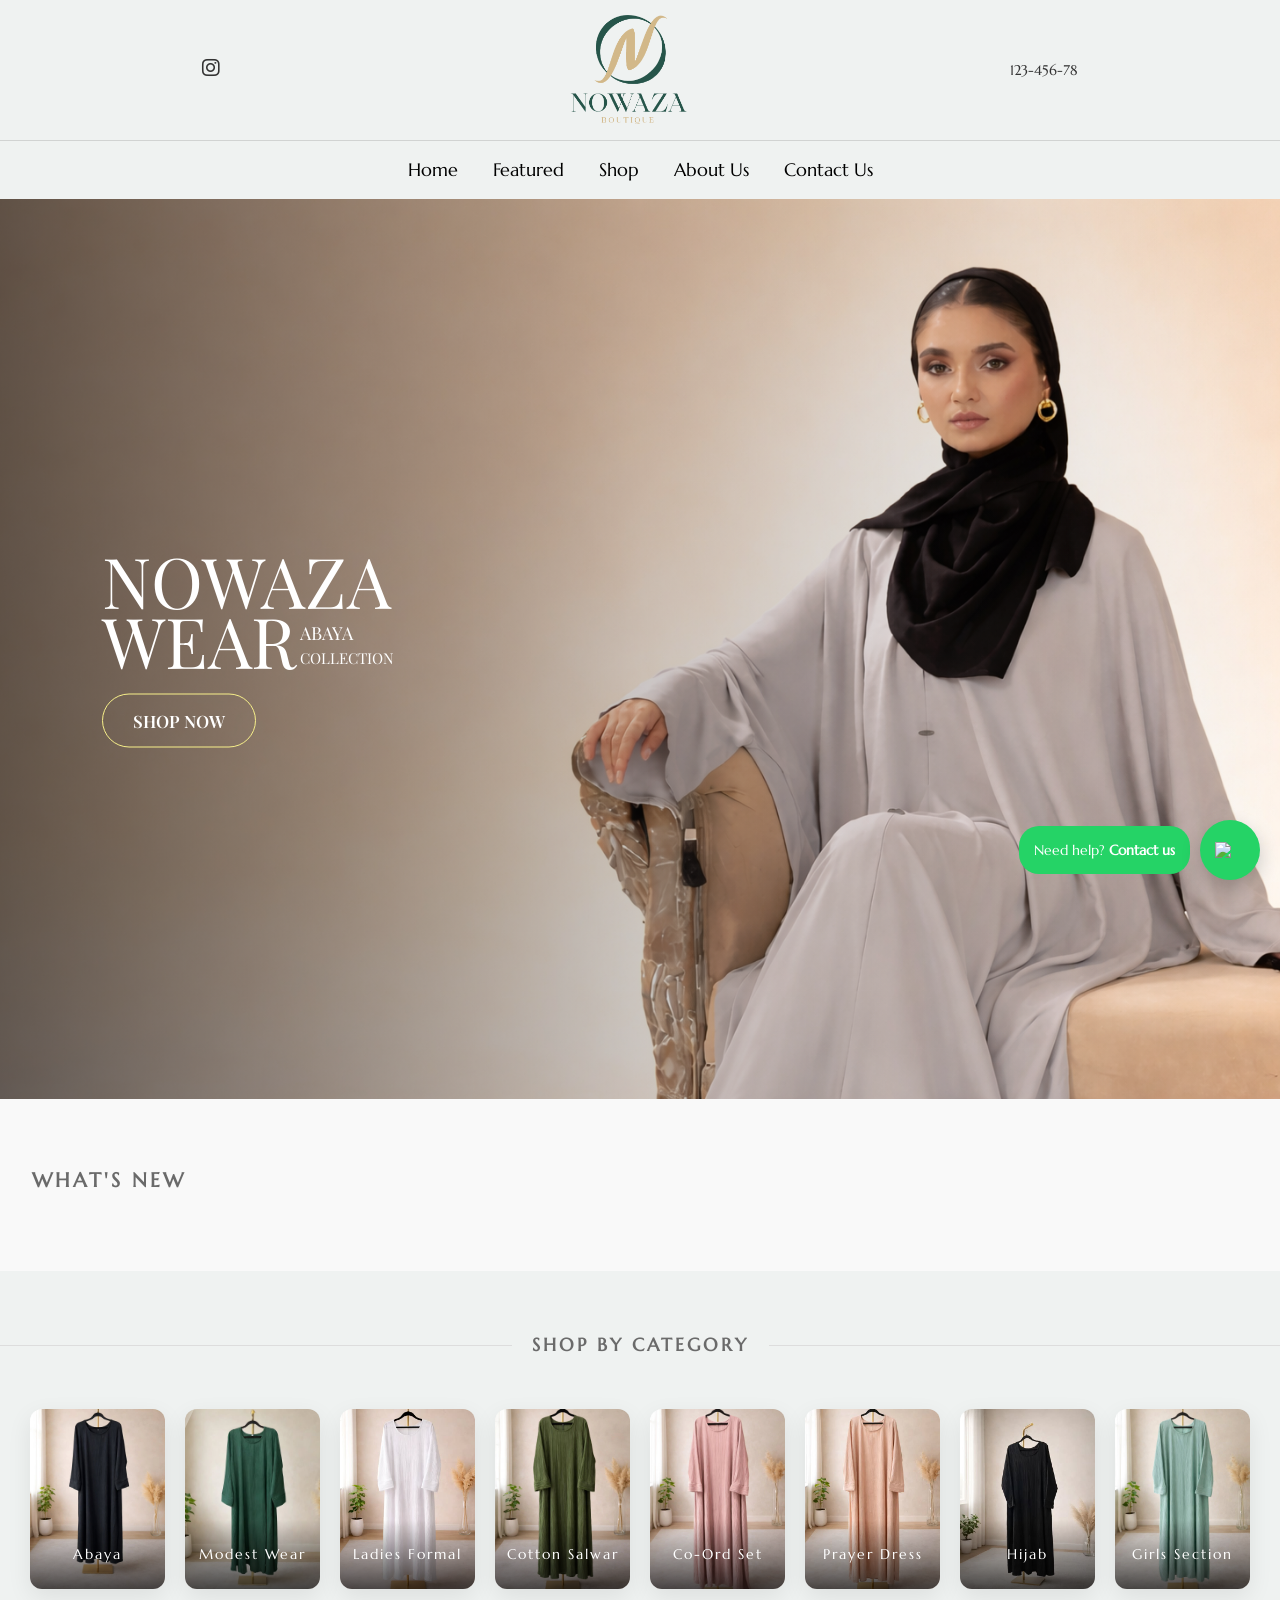
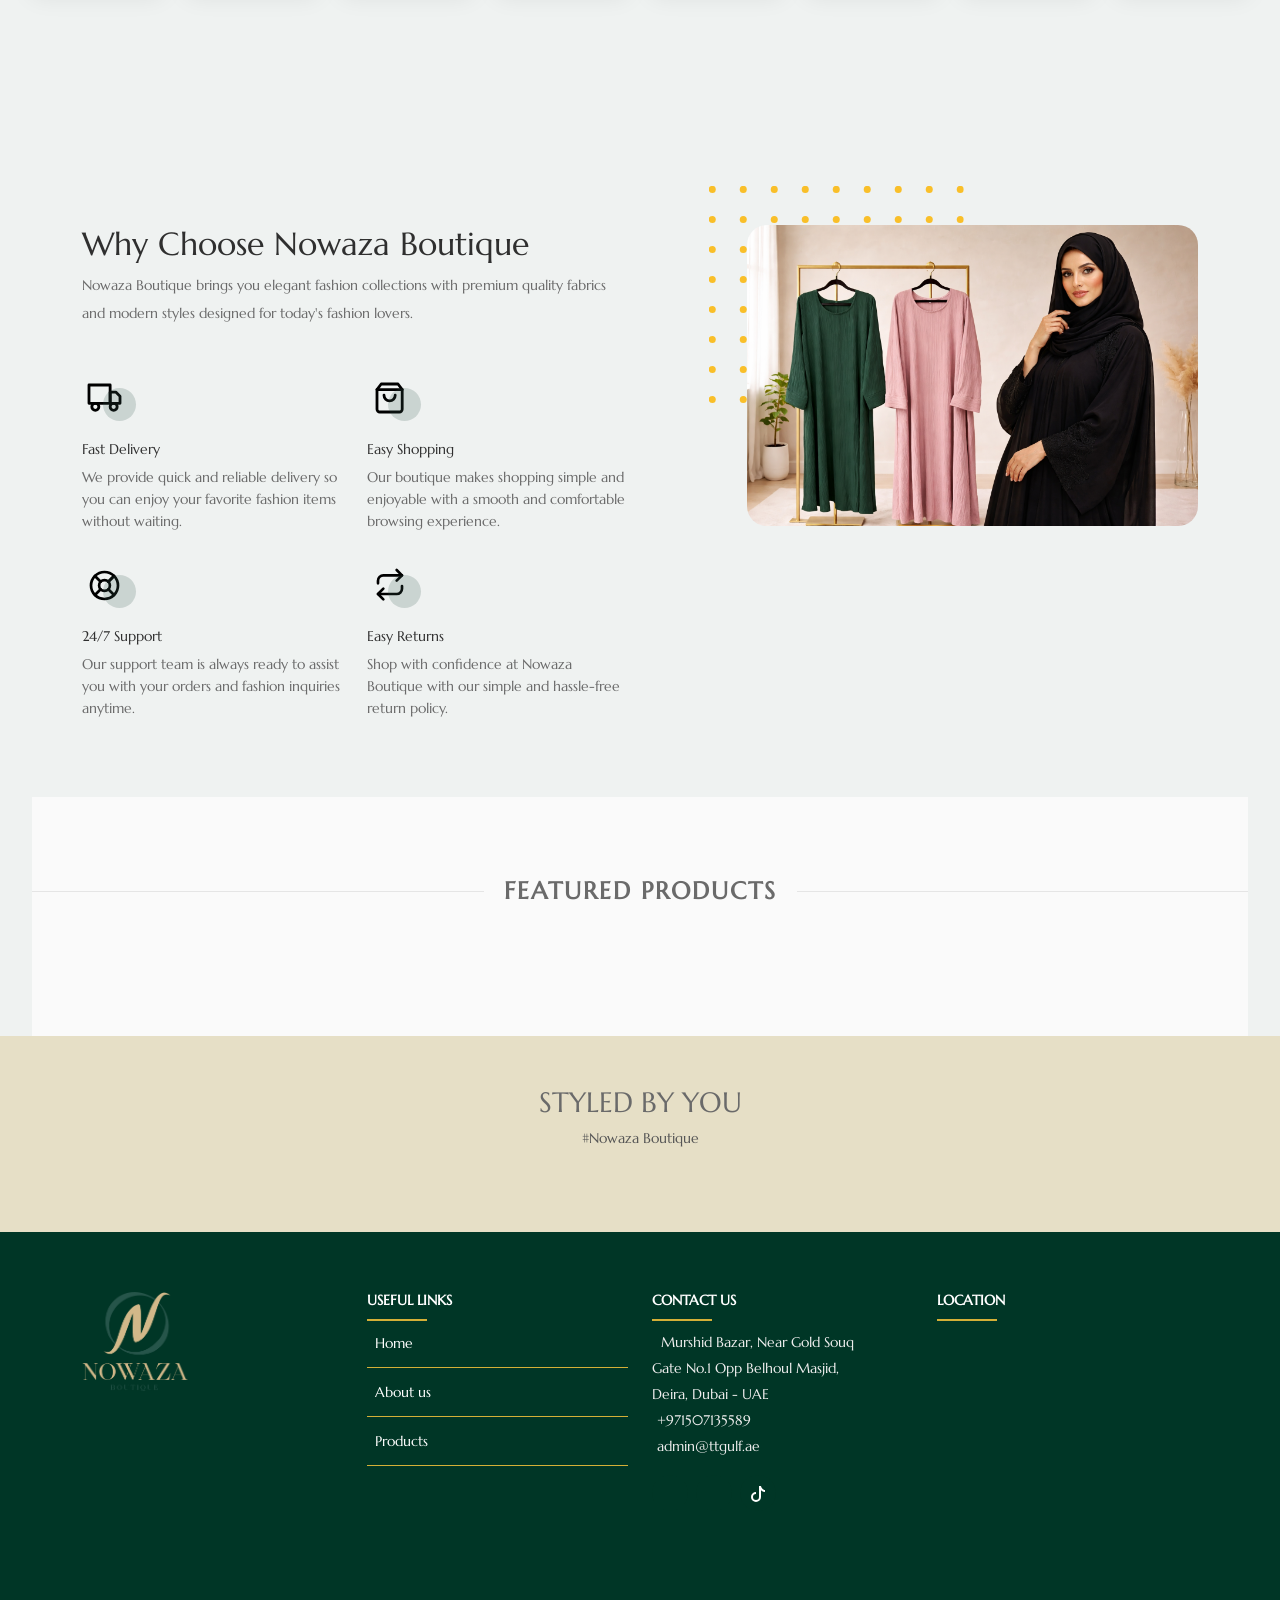
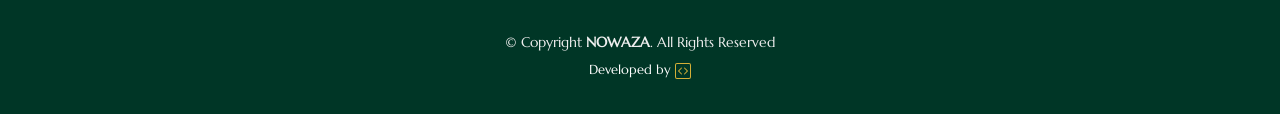
==== index.html @ 66955736 "yes" ====
<!doctype html>
<html lang="en">

<head>
	<meta charset="utf-8">
	<meta name="viewport" content="width=device-width, initial-scale=1, shrink-to-fit=no">
	<meta name="author" content="Untree.co">
	<link rel="shortcut icon" href="LOGO.png">

	<meta name="description" content="" />
	<meta name="keywords" content="bootstrap, bootstrap4" />

	<!-- Bootstrap CSS -->
	<link href="https://fonts.googleapis.com/css2?family=Playfair+Display:wght@300;400&display=swap" rel="stylesheet">
	<link href="css/bootstrap.min.css" rel="stylesheet">
	<link href="https://fonts.googleapis.com/css2?family=Marcellus&family=Roboto:wght@300;400;500;700&display=swap"
		rel="stylesheet">
	<link href="https://cdnjs.cloudflare.com/ajax/libs/font-awesome/6.0.0-beta3/css/all.min.css" rel="stylesheet">
	<link rel="stylesheet" href="https://cdnjs.cloudflare.com/ajax/libs/font-awesome/4.7.0/css/font-awesome.min.css">
	<link rel="stylesheet" href="https://cdn.jsdelivr.net/npm/swiper@11/swiper-bundle.min.css" />
	<link href="css/tiny-slider.css" rel="stylesheet">
	<link href="css/style.css" rel="stylesheet">
	<link href="css/custom.css" rel="stylesheet">
	<link href="css/responsive.css" rel="stylesheet">
	<title>NOWAZA BOUTIQUE</title>
</head>

<body onload="load_website_data()">
	<section>
		<!-- ===== HEADER ===== -->
		<header class="header">

			<div class="mobile-menu d-block d-sm-none" id="menuBtn">
				<i class="fas fa-bars"></i>
			</div>
			<div class="social-icons">
				<i class="fab fa-instagram"></i>
				<i class="fa fa-whatsapp"></i>
			</div>

			<div class="logo">
				<a href="index.html"><img src="images/logo.png" alt="Logo" style="width: auto;height: 110px;"></a>
			</div>

			<div class="header-icons" style="gap: 3px;">

				<i class="fa fa-id-card"></i> <span style="font-size: 14px;">123-456-78</span>

			</div>

		</header>
		<!-- ===== NAVBAR ===== -->
		<nav class="navbar" id="navbar">
			<a href="index.html">Home</a>
			<a href="#feature">Featured</a>
			<a href="shop.html">Shop</a>
			<a href="aboutus.html">About Us</a>
			<a href="contact.html">Contact Us</a>
		</nav>
	</section>

	<!-- ===== HERO ===== -->
	<section class="main">
		<div class="slides">

			<div class="slide" loading="lazy">
				<img src="images/BAN2.png" alt="">
				<div class="logo-box">
					<div class="logo-top">NOWAZA</div>

					<div class="logo-row">
						<div class="logo-main">WEAR</div>

						<div class="logo-side">
							<div class="logo-side-top">ABAYA</div>
							<div class="logo-side-bottom">COLLECTION</div>
						</div>
					</div>
					<a href="shop.html" class="mainbtn mt-4">Shop Now</a>
				</div>
			</div>

			<div class="slide">
				<img src="images/Ban3.png" alt="">
				<div class="logo-box">
					<div class="logo-top">NOWAZA</div>

					<div class="logo-row">
						<div class="logo-main">WEAR</div>

						<div class="logo-side">
							<div class="logo-side-top">SALWAR</div>
							<div class="logo-side-bottom">COLLECTION</div>
						</div>
					</div>
					<a href="shop.html" class="mainbtn mt-4">Shop Now</a>
				</div>
			</div>

			<div class="slide" loading="lazy">
				<img src="images/ban4.png" alt="">
				<div class="logo-box">
					<div class="logo-top">NOWAZA</div>

					<div class="logo-row">
						<div class="logo-main">WEAR</div>

						<div class="logo-side">
							<div class="logo-side-top">GIRLS</div>
							<div class="logo-side-bottom">COLLECTION</div>
						</div>
					</div>
					<a href="shop.html" class="mainbtn mt-4">Shop Now</a>
				</div>
			</div>

		</div>
	</section>

	</section>
	<section class="whats-new">
		<div class="what-container">
			<h2 class="title">WHAT'S NEW</h2>
			<div class="slider">
				<div class="slide-track" id="new_items">
				</div>
			</div>
		</div>
	</section>

	<section class="shop-category">

		<div class="section-heading">
			<span>SHOP BY CATEGORY</span>
		</div>

		<div class="categories">

			<a href="shop.html#abaya" class="category-card">
				<img src="images/product/abaya/a-1.jpg">
				<div class="overlay">
					<span>Abaya</span>
				</div>
			</a>

			<a href="shop.html#modest_wear" class="category-card">
				<img src="images/product/abaya/a-2.jpg">
				<div class="overlay">
					<span>Modest Wear</span>
				</div>
			</a>

			<a href="shop.html#ladies_formal" class="category-card">
				<img src="images/product/abaya/a-3.jpg">
				<div class="overlay">
					<span>Ladies Formal</span>
				</div>
			</a>

			<a href="shop.html#cotton_salwar" class="category-card">
				<img src="images/product/abaya/a-4.jpg">
				<div class="overlay">
					<span>Cotton Salwar</span>
				</div>
			</a>

			<a href="shop.html#co-ord_set" class="category-card">
				<img src="images/product/abaya/a-5.jpg">
				<div class="overlay">
					<span>Co-Ord Set</span>
				</div>
			</a>

			<a href="shop.html#prayer_dress" class="category-card">
				<img src="images/product/abaya/a-6.jpg">
				<div class="overlay">
					<span>Prayer Dress</span>
				</div>
			</a>

			<a href="shop.html#hijab" class="category-card">
				<img src="images/product/abaya/a-7.jpg">
				<div class="overlay">
					<span>Hijab</span>
				</div>
			</a>

			<a href="shop.html#girls" class="category-card">
				<img src="images/product/abaya/a-8.jpg">
				<div class="overlay">
					<span>Girls Section</span>
				</div>
			</a>

		</div>

	</section>


	<section class="padding-cho">
		<div class="why-choose-section">
			<div class="container">
				<div class="row justify-content-between">
					<div class="col-lg-6">
						<h2 class="section-title">Why Choose Nowaza Boutique</h2>
						<p>Nowaza Boutique brings you elegant fashion collections with premium quality fabrics and
							modern styles designed for today's fashion lovers.</p>

						<div class="row my-5">
							<div class="col-6 col-md-6">
								<div class="feature">
									<div class="icon">
										<img src="images/truck.svg" alt="Image" class="imf-fluid">
									</div>
									<h3>Fast Delivery</h3>
									<p>We provide quick and reliable delivery so you can enjoy your favorite fashion
										items without waiting.</p>
								</div>
							</div>

							<div class="col-6 col-md-6">
								<div class="feature">
									<div class="icon">
										<img src="images/bag.svg" alt="Image" class="imf-fluid">
									</div>
									<h3>Easy Shopping</h3>
									<p>Our boutique makes shopping simple and enjoyable with a smooth and comfortable
										browsing experience.</p>
								</div>
							</div>

							<div class="col-6 col-md-6">
								<div class="feature">
									<div class="icon">
										<img src="images/support.svg" alt="Image" class="imf-fluid">
									</div>
									<h3>24/7 Support</h3>
									<p>Our support team is always ready to assist you with your orders and fashion
										inquiries anytime.</p>
								</div>
							</div>

							<div class="col-6 col-md-6">
								<div class="feature">
									<div class="icon">
										<img src="images/return.svg" alt="Image" class="imf-fluid">
									</div>
									<h3>Easy Returns</h3>
									<p>Shop with confidence at Nowaza Boutique with our simple and hassle-free return
										policy.</p>
								</div>
							</div>

						</div>
					</div>

					<div class="col-lg-5">
						<div class="img-wrap">
							<img src="images/BAN1.png" alt="Image" class="img-fluid">
						</div>
					</div>

				</div>
			</div>
		</div>
	</section>

	<section class="feature-section" id="feature">
		<div class="trending-title">
			<div class="line"></div>
			<div class="title-text">
				<h2>FEATURED PRODUCTS</h2>
			</div>
			<div class="line"></div>
		</div>
		<div class="swiper trending-slider">
			<div class="swiper-wrapper" id="features_products">

			</div>
		</div>

	</section>


	<section class="fusionStyledWrap">
		<h2 class="fusionStyledTitle">STYLED BY YOU</h2>
		<p class="fusionStyledSub">#Nowaza Boutique</p>
		<div class="fusionSliderOuter">
			<div class="fusionSliderTrack" id="model_faces">

			</div>
		</div>

	</section>

	<!--==========================
	Footer
  ============================-->
	<footer id="footer">
		<div class="footer-top">
			<div class="container">
				<div class="row">

					<div class="col-lg-3 col-md-6 footer-info">
						<a href="#intro"><img src="images/logo2.png" alt="" title=""
								style="height:100px;width: auto;" /></a>
						<!-- <p class="pt-2">With experience in garment trading for more than a decade, NOWAZA Garments are
							comfortable
							clothing that becomes your second skin.</p> -->
					</div>

					<div class="col-lg-3 col-md-6 footer-links">
						<h4>Useful Links</h4>
						<ul>
							<li><i class="bi bi-chevron-right"></i> <a href="index.html">Home</a></li>
							<li><i class="bi bi-chevron-right"></i> <a href="aboutus.html">About us</a></li>
							<li><i class="bi bi-chevron-right"></i> <a href="shop.html">Products</a></li>
							<!-- <li><i class="bi bi-chevron-right"></i> <a href="#">Terms of service</a></li> -->
							<!-- <li><i class="bi bi-chevron-right"></i> <a href="#">Privacy policy</a></li> -->
						</ul>
					</div>

					<div class="col-lg-3 col-md-6 footer-contact ">
						<h4>Contact Us</h4>
						<p><img src="images/app/address.webp" alt=""
								style="height: 18px;width: auto; padding-right: 5px;" />
							Murshid Bazar, Near Gold Souq <br>Gate No.1 Opp Belhoul Masjid,<br>Deira, Dubai - UAE
							<br>
							<strong><img src="images/app/call.webp" alt=""
									style="height: 18px;width: auto; padding-right: 5px;" /></strong>+971507135589<br>
							<strong><img src="images/app/email.webp" alt=""
									style="height: 18px;width: auto; padding-right: 5px;" /></strong>admin@ttgulf.ae<br>
						</p>

						<div class="social-links">
							<!-- <a class="twitter"><i class="f fa-twitter"></i></a> -->
							<a href=" https://www.facebook.com/NOWAZA.gcc/" class="facebook" target="_blank"><i
									class="fa fa-facebook"></i></a>
							<a href="https://www.instagram.com/NOWAZA.gcc/" class="instagram" target="_blank"><i
									class="fa fa-instagram"></i></a>
							<!-- <a href="" class="instagram"><i class="bi bi-instagram"></i></a> -->
							<a href="https://www.tiktok.com/@NOWAZA.gcc/" class="linkedin" target="_blank"><svg
									xmlns="http://www.w3.org/2000/svg" width="16" height="16" fill="currentColor"
									class="bi bi-tiktok" viewBox="0 0 16 16">
									<path
										d="M9 0h1.98c.144.715.54 1.617 1.235 2.512C12.895 3.389 13.797 4 15 4v2c-1.753 0-3.07-.814-4-1.829V11a5 5 0 1 1-5-5v2a3 3 0 1 0 3 3z" />
								</svg></a>
						</div>

					</div>

					<div class="col-lg-3 col-md-6 footer-links">
						<h4>Location</h4>
						<iframe
							src="https://www.google.com/maps/embed?pb=!1m18!1m12!1m3!1d3583.877185657216!2d55.43551827525452!3d25.29201812785377!2m3!1f0!2f0!3f0!3m2!1i1024!2i768!4f13.1!3m3!1m2!1s0x3e5f5f9a8f55012b%3A0xd96ee2009a178f30!2sTreasure%20Tower%20General%20Trading!5e1!3m2!1sen!2sin!4v1765609875878!5m2!1sen!2sin"
							style="border:0; width: 100%; height: 200px;border-radius: 30px" allowfullscreen=""
							loading="lazy" referrerpolicy="no-referrer-when-downgrade"></iframe>
					</div>

				</div>
			</div>
		</div>

		<div class="container">
			<div class="copyright">
				&copy; Copyright <strong>NOWAZA</strong>. All Rights Reserved
			</div>
			<div class="credits" style="color: white;">
				Developed by <a class="instagram" href="https://faisan333.github.io/Faisan.github.io/" target="_blank">
					<!-- <i class="bi bi-instagram" style="width:16px;height:16px;color:#C13584;"></i> -->
					<svg xmlns="http://www.w3.org/2000/svg" width="16" height="16" fill="#D4AF37"
						class="bi bi-code-square" viewBox="0 0 16 16">
						<path
							d="M14 1a1 1 0 0 1 1 1v12a1 1 0 0 1-1 1H2a1 1 0 0 1-1-1V2a1 1 0 0 1 1-1zM2 0a2 2 0 0 0-2 2v12a2 2 0 0 0 2 2h12a2 2 0 0 0 2-2V2a2 2 0 0 0-2-2z" />
						<path
							d="M6.854 4.646a.5.5 0 0 1 0 .708L4.207 8l2.647 2.646a.5.5 0 0 1-.708.708l-3-3a.5.5 0 0 1 0-.708l3-3a.5.5 0 0 1 .708 0m2.292 0a.5.5 0 0 0 0 .708L11.793 8l-2.647 2.646a.5.5 0 0 0 .708.708l3-3a.5.5 0 0 0 0-.708l-3-3a.5.5 0 0 0-.708 0" />
					</svg>
				</a>
			</div>
		</div>
	</footer>
	<!-- #footer -->

	<!-- WhatsApp Button -->
	<div class="wa__btn_popup" id="wa_button">

		<div class="wa__btn_popup_txt">
			Need help?<strong> Contact us</strong>
		</div>

		<div class="wa__btn_popup_icon">
			<img src="https://cdn-icons-png.flaticon.com/512/733/733585.png">
		</div>

	</div>


	<!-- WhatsApp Popup -->
	<div class="wa__popup_chat_box" id="wa_popup">

		<div class="wa__popup_heading">
			<div class="wa__popup_title">Questions? Doubts?</div>
			<div class="wa__popup_intro">Chat with us on <strong>WhatsApp</strong></div>
		</div>
		<div class="wa__popup_content">
			<div class="wa__popup_notice">
				We usually reply within minutes.
			</div>
			<div class="wa__popup_content_list">
				<div class="wa__popup_content_item">
					<a target="_blank" href="https://wa.me/+971566136798?text=Hello%20I%20need%20help">
						<div class="wa__popup_avatar">
							<img src="images/logo.png" alt="Avatar">
						</div>
						<div>
							<div class="wa__member_name">Nowaza</div>
							<div class="wa__member_duty">Support Team</div>
						</div>
					</a>
				</div>
			</div>
		</div>
	</div>

	<script src="https://cdn.jsdelivr.net/npm/swiper@11/swiper-bundle.min.js"></script>
	<script src="js/bootstrap.bundle.min.js"></script>
	<script src="js/tiny-slider.js"></script>
	<script src="js/custom.js"></script>
	<script src="js/style.js"></script>
	<script src="https://ajax.googleapis.com/ajax/libs/jquery/3.7.1/jquery.min.js"></script>
	<script src="js/config.js"></script>
	<script src="js/index.js"></script>

</body>

</html>
---- css/tiny-slider.css ----
.tns-outer{padding:0 !important}.tns-outer [hidden]{display:none !important}.tns-outer [aria-controls],.tns-outer [data-action]{cursor:pointer}.tns-slider{-webkit-transition:all 0s;-moz-transition:all 0s;transition:all 0s}.tns-slider>.tns-item{-webkit-box-sizing:border-box;-moz-box-sizing:border-box;box-sizing:border-box}.tns-horizontal.tns-subpixel{white-space:nowrap}.tns-horizontal.tns-subpixel>.tns-item{display:inline-block;vertical-align:top;white-space:normal}.tns-horizontal.tns-no-subpixel:after{content:'';display:table;clear:both}.tns-horizontal.tns-no-subpixel>.tns-item{float:left}.tns-horizontal.tns-carousel.tns-no-subpixel>.tns-item{margin-right:-100%}.tns-no-calc{position:relative;left:0}.tns-gallery{position:relative;left:0;min-height:1px}.tns-gallery>.tns-item{position:absolute;left:-100%;-webkit-transition:transform 0s, opacity 0s;-moz-transition:transform 0s, opacity 0s;transition:transform 0s, opacity 0s}.tns-gallery>.tns-slide-active{position:relative;left:auto !important}.tns-gallery>.tns-moving{-webkit-transition:all 0.25s;-moz-transition:all 0.25s;transition:all 0.25s}.tns-autowidth{display:inline-block}.tns-lazy-img{-webkit-transition:opacity 0.6s;-moz-transition:opacity 0.6s;transition:opacity 0.6s;opacity:0.6}.tns-lazy-img.tns-complete{opacity:1}.tns-ah{-webkit-transition:height 0s;-moz-transition:height 0s;transition:height 0s}.tns-ovh{overflow:hidden}.tns-visually-hidden{position:absolute;left:-10000em}.tns-transparent{opacity:0;visibility:hidden}.tns-fadeIn{opacity:1;filter:alpha(opacity=100);z-index:0}.tns-normal,.tns-fadeOut{opacity:0;filter:alpha(opacity=0);z-index:-1}.tns-vpfix{white-space:nowrap}.tns-vpfix>div,.tns-vpfix>li{display:inline-block}.tns-t-subp2{margin:0 auto;width:310px;position:relative;height:10px;overflow:hidden}.tns-t-ct{width:2333.3333333%;width:-webkit-calc(100% * 70 / 3);width:-moz-calc(100% * 70 / 3);width:calc(100% * 70 / 3);position:absolute;right:0}.tns-t-ct:after{content:'';display:table;clear:both}.tns-t-ct>div{width:1.4285714%;width:-webkit-calc(100% / 70);width:-moz-calc(100% / 70);width:calc(100% / 70);height:10px;float:left}

/*# sourceMappingURL=sourcemaps/tiny-slider.css.map */
---- css/style.css ----
/*
* Template Name: UntreeStore
* Template Author: Untree.co
* Author URI: https://untree.co/
* License: https://creativecommons.org/licenses/by/3.0/
*/
@import url("https://fonts.googleapis.com/css2?family=Inter:wght@400;500;600;700;800&display=swap");
body {
  overflow-x: hidden;
  position: relative; }

body {
  font-family: "Inter", sans-serif;
  font-weight: 400;
  line-height: 28px;
  color: #6a6a6a;
  font-size: 14px;
  background-color: #eff2f1; }

a {
  text-decoration: none;
  -webkit-transition: .3s all ease;
  -o-transition: .3s all ease;
  transition: .3s all ease;
  color: #2f2f2f;
  text-decoration: underline; }
  a:hover {
    color: #2f2f2f;
    text-decoration: none; }
  a.more {
    font-weight: 600; }

.custom-navbar {
  background: #3b5d50 !important;
  padding-top: 20px;
  padding-bottom: 20px; }
  .custom-navbar .navbar-brand {
    font-size: 32px;
    font-weight: 600; }
    .custom-navbar .navbar-brand > span {
      opacity: .4; }
  .custom-navbar .navbar-toggler {
    border-color: transparent; }
    .custom-navbar .navbar-toggler:active, .custom-navbar .navbar-toggler:focus {
      -webkit-box-shadow: none;
      box-shadow: none;
      outline: none; }
  @media (min-width: 992px) {
    .custom-navbar .custom-navbar-nav li {
      margin-left: 15px;
      margin-right: 15px; } }
  .custom-navbar .custom-navbar-nav li a {
    font-weight: 500;
    color: #ffffff !important;
    opacity: .5;
    -webkit-transition: .3s all ease;
    -o-transition: .3s all ease;
    transition: .3s all ease;
    position: relative; }
    @media (min-width: 768px) {
      .custom-navbar .custom-navbar-nav li a:before {
        content: "";
        position: absolute;
        bottom: 0;
        left: 8px;
        right: 8px;
        background: #f9bf29;
        height: 5px;
        opacity: 1;
        visibility: visible;
        width: 0;
        -webkit-transition: .15s all ease-out;
        -o-transition: .15s all ease-out;
        transition: .15s all ease-out; } }
    .custom-navbar .custom-navbar-nav li a:hover {
      opacity: 1; }
      .custom-navbar .custom-navbar-nav li a:hover:before {
        width: calc(100% - 16px); }
  .custom-navbar .custom-navbar-nav li.active a {
    opacity: 1; }
    .custom-navbar .custom-navbar-nav li.active a:before {
      width: calc(100% - 16px); }
  .custom-navbar .custom-navbar-cta {
    margin-left: 0 !important;
    -webkit-box-orient: horizontal;
    -webkit-box-direction: normal;
    -ms-flex-direction: row;
    flex-direction: row; }
    @media (min-width: 768px) {
      .custom-navbar .custom-navbar-cta {
        margin-left: 40px !important; } }
    .custom-navbar .custom-navbar-cta li {
      margin-left: 0px;
      margin-right: 0px; }
      .custom-navbar .custom-navbar-cta li:first-child {
        margin-right: 20px; }

.hero {
  background: #3b5d50;
  padding: calc(4rem - 30px) 0 0rem 0; }
  @media (min-width: 768px) {
    .hero {
      padding: calc(4rem - 30px) 0 4rem 0; } }
  @media (min-width: 992px) {
    .hero {
      padding: calc(8rem - 30px) 0 8rem 0; } }
  .hero .intro-excerpt {
    position: relative;
    z-index: 4; }
    @media (min-width: 992px) {
      .hero .intro-excerpt {
        max-width: 450px; } }
  .hero h1 {
    font-weight: 700;
    color: #ffffff;
    margin-bottom: 30px; }
    @media (min-width: 1400px) {
      .hero h1 {
        font-size: 54px; } }
  .hero p {
    color: rgba(255, 255, 255, 0.5);
    margin-botom: 30px; }
  .hero .hero-img-wrap {
    position: relative; }
    .hero .hero-img-wrap img {
      position: relative;
      top: 0px;
      right: 0px;
      z-index: 2;
      max-width: 780px;
      left: -20px; }
      @media (min-width: 768px) {
        .hero .hero-img-wrap img {
          right: 0px;
          left: -100px; } }
      @media (min-width: 992px) {
        .hero .hero-img-wrap img {
          left: 0px;
          top: -80px;
          position: absolute;
          right: -50px; } }
      @media (min-width: 1200px) {
        .hero .hero-img-wrap img {
          left: 0px;
          top: -80px;
          right: -100px; } }
    .hero .hero-img-wrap:after {
      content: "";
      position: absolute;
      width: 255px;
      height: 217px;
      background-image: url("../images/dots-light.svg");
      background-size: contain;
      background-repeat: no-repeat;
      right: -100px;
      top: -0px; }
      @media (min-width: 1200px) {
        .hero .hero-img-wrap:after {
          top: -40px; } }

.btn {
  font-weight: 600;
  padding: 12px 30px;
  border-radius: 30px;
  color: #ffffff;
  background: #2f2f2f;
  border-color: #2f2f2f; }
  .btn:hover {
    color: #ffffff;
    background: #222222;
    border-color: #222222; }
  .btn:active, .btn:focus {
    outline: none !important;
    -webkit-box-shadow: none;
    box-shadow: none; }
  .btn.btn-primary {
    background: #3b5d50;
    border-color: #3b5d50; }
    .btn.btn-primary:hover {
      background: #314d43;
      border-color: #314d43; }
  .btn.btn-secondary {
    color: #2f2f2f;
    background: #f9bf29;
    border-color: #f9bf29; }
    .btn.btn-secondary:hover {
      background: #f8b810;
      border-color: #f8b810; }
  .btn.btn-white-outline {
    background: transparent;
    border-width: 2px;
    border-color: rgba(255, 255, 255, 0.3); }
    .btn.btn-white-outline:hover {
      border-color: white;
      color: #ffffff; }

.section-title {
  color: #2f2f2f; }

.product-section {
  padding: 7rem 0; }
  .product-section .product-item {
    text-align: center;
    text-decoration: none;
    display: block;
    position: relative;
    padding-bottom: 50px;
    cursor: pointer; }
    .product-section .product-item .product-thumbnail {
      margin-bottom: 30px;
      position: relative;
      top: 0;
      -webkit-transition: .3s all ease;
      -o-transition: .3s all ease;
      transition: .3s all ease; }
    .product-section .product-item h3 {
      font-weight: 600;
      font-size: 16px; }
    .product-section .product-item strong {
      font-weight: 800 !important;
      font-size: 18px !important; }
    .product-section .product-item h3, .product-section .product-item strong {
      color: #2f2f2f;
      text-decoration: none; }
    .product-section .product-item .icon-cross {
      position: absolute;
      width: 35px;
      height: 35px;
      display: inline-block;
      background: #2f2f2f;
      bottom: 15px;
      left: 50%;
      -webkit-transform: translateX(-50%);
      -ms-transform: translateX(-50%);
      transform: translateX(-50%);
      margin-bottom: -17.5px;
      border-radius: 50%;
      opacity: 0;
      visibility: hidden;
      -webkit-transition: .3s all ease;
      -o-transition: .3s all ease;
      transition: .3s all ease; }
      .product-section .product-item .icon-cross img {
        position: absolute;
        left: 50%;
        top: 50%;
        -webkit-transform: translate(-50%, -50%);
        -ms-transform: translate(-50%, -50%);
        transform: translate(-50%, -50%); }
    .product-section .product-item:before {
      bottom: 0;
      left: 0;
      right: 0;
      position: absolute;
      content: "";
      background: #dce5e4;
      height: 0%;
      z-index: -1;
      border-radius: 10px;
      -webkit-transition: .3s all ease;
      -o-transition: .3s all ease;
      transition: .3s all ease; }
    .product-section .product-item:hover .product-thumbnail {
      top: -25px; }
    .product-section .product-item:hover .icon-cross {
      bottom: 0;
      opacity: 1;
      visibility: visible; }
    .product-section .product-item:hover:before {
      height: 70%; }

      .padding-cho{
        padding-top: 11rem;
      }

.why-choose-section {
  padding: 0rem 0; }
  .why-choose-section .img-wrap {
    position: relative; }
    .why-choose-section .img-wrap:before {
      position: absolute;
      content: "";
      width: 255px;
      height: 217px;
      background-image: url("../images/dots-yellow.svg");
      background-repeat: no-repeat;
      background-size: contain;
      -webkit-transform: translate(-40%, -40%);
      -ms-transform: translate(-40%, -40%);
      transform: translate(-15%, -18%);
      z-index: -1; }
    .why-choose-section .img-wrap img {
      border-radius: 20px; }

.feature {
  margin-bottom: 30px; }
  .feature .icon {
    display: inline-block;
    position: relative;
    margin-bottom: 20px; }
    .feature .icon:before {
      content: "";
      width: 33px;
      height: 33px;
      position: absolute;
      background: rgba(59, 93, 80, 0.2);
      border-radius: 50%;
      right: -8px;
      bottom: 0; }
  .feature h3 {
    font-size: 14px;
    color: #2f2f2f; }
  .feature p {
    font-size: 14px;
    line-height: 22px;
    color: #6a6a6a; }

.we-help-section {
  padding: 7rem 0; }
    .we-help-section .imgs-grid:before {
      position: absolute;
      content: "";
      width: 255px;
      height: 217px;
      background-image: url("../images/dots-green.svg");
      background-size: contain;
      background-repeat: no-repeat;
      -webkit-transform: translate(-40%, -40%);
      -ms-transform: translate(-40%, -40%);
      transform: translate(-40%, -40%);
      z-index: -1; }
    .we-help-section .imgs-grid .grid {
      position: relative; }
      .we-help-section .imgs-grid .grid img {
        border-radius: 20px;
        max-width: 100%; }
      .we-help-section .imgs-grid .grid.grid-1 {
        -ms-grid-column: 1;
        -ms-grid-column-span: 18;
        grid-column: 1 / span 18;
        -ms-grid-row: 1;
        -ms-grid-row-span: 27;
        grid-row: 1 / span 27; }
      .we-help-section .imgs-grid .grid.grid-2 {
        -ms-grid-column: 19;
        -ms-grid-column-span: 27;
        grid-column: 19 / span 27;
        -ms-grid-row: 1;
        -ms-grid-row-span: 5;
        grid-row: 1 / span 5;
        padding-left: 20px; }
      .we-help-section .imgs-grid .grid.grid-3 {
        -ms-grid-column: 14;
        -ms-grid-column-span: 16;
        grid-column: 14 / span 16;
        -ms-grid-row: 6;
        -ms-grid-row-span: 27;
        grid-row: 6 / span 27;
        padding-top: 20px; }

.custom-list {
  width: 100%; }
  .custom-list li {
    display: inline-block;
    width: calc(50% - 20px);
    margin-bottom: 12px;
    line-height: 1.5;
    position: relative;
    padding-left: 20px; }
    .custom-list li:before {
      content: "";
      width: 8px;
      height: 8px;
      border-radius: 50%;
      border: 2px solid #3b5d50;
      position: absolute;
      left: 0;
      top: 8px; }

.popular-product {
  padding: 0 0 7rem 0; }
  .popular-product .product-item-sm h3 {
    font-size: 14px;
    font-weight: 700;
    color: #2f2f2f; }
  .popular-product .product-item-sm a {
    text-decoration: none;
    color: #2f2f2f;
    -webkit-transition: .3s all ease;
    -o-transition: .3s all ease;
    transition: .3s all ease; }
    .popular-product .product-item-sm a:hover {
      color: rgba(47, 47, 47, 0.5); }
  .popular-product .product-item-sm p {
    line-height: 1.4;
    margin-bottom: 10px;
    font-size: 14px; }
  .popular-product .product-item-sm .thumbnail {
    margin-right: 10px;
    -webkit-box-flex: 0;
    -ms-flex: 0 0 120px;
    flex: 0 0 120px;
    position: relative; }
    .popular-product .product-item-sm .thumbnail:before {
      content: "";
      position: absolute;
      border-radius: 20px;
      background: #dce5e4;
      width: 98px;
      height: 98px;
      top: 50%;
      left: 50%;
      -webkit-transform: translate(-50%, -50%);
      -ms-transform: translate(-50%, -50%);
      transform: translate(-50%, -50%);
      z-index: -1; }

.testimonial-section {
  padding: 3rem 0 7rem 0; }

.testimonial-slider-wrap {
  position: relative; }
  .testimonial-slider-wrap .tns-inner {
    padding-top: 30px; }
  .testimonial-slider-wrap .item .testimonial-block blockquote {
    font-size: 16px; }
    @media (min-width: 768px) {
      .testimonial-slider-wrap .item .testimonial-block blockquote {
        line-height: 32px;
        font-size: 18px; } }
  .testimonial-slider-wrap .item .testimonial-block .author-info .author-pic {
    margin-bottom: 20px; }
    .testimonial-slider-wrap .item .testimonial-block .author-info .author-pic img {
      max-width: 80px;
      border-radius: 50%; }
  .testimonial-slider-wrap .item .testimonial-block .author-info h3 {
    font-size: 14px;
    font-weight: 700;
    color: #2f2f2f;
    margin-bottom: 0; }
  .testimonial-slider-wrap #testimonial-nav {
    position: absolute;
    top: 50%;
    z-index: 99;
    width: 100%;
    display: none; }
    @media (min-width: 768px) {
      .testimonial-slider-wrap #testimonial-nav {
        display: block; } }
    .testimonial-slider-wrap #testimonial-nav > span {
      cursor: pointer;
      position: absolute;
      width: 58px;
      height: 58px;
      line-height: 58px;
      border-radius: 50%;
      background: rgba(59, 93, 80, 0.1);
      color: #2f2f2f;
      -webkit-transition: .3s all ease;
      -o-transition: .3s all ease;
      transition: .3s all ease; }
      .testimonial-slider-wrap #testimonial-nav > span:hover {
        background: #3b5d50;
        color: #ffffff; }
    .testimonial-slider-wrap #testimonial-nav .prev {
      left: -10px; }
    .testimonial-slider-wrap #testimonial-nav .next {
      right: 0; }
  .testimonial-slider-wrap .tns-nav {
    position: absolute;
    bottom: -50px;
    left: 50%;
    -webkit-transform: translateX(-50%);
    -ms-transform: translateX(-50%);
    transform: translateX(-50%); }
    .testimonial-slider-wrap .tns-nav button {
      background: none;
      border: none;
      display: inline-block;
      position: relative;
      width: 0 !important;
      height: 7px !important;
      margin: 2px; }
      .testimonial-slider-wrap .tns-nav button:active, .testimonial-slider-wrap .tns-nav button:focus, .testimonial-slider-wrap .tns-nav button:hover {
        outline: none;
        -webkit-box-shadow: none;
        box-shadow: none;
        background: none; }
      .testimonial-slider-wrap .tns-nav button:before {
        display: block;
        width: 7px;
        height: 7px;
        left: 0;
        top: 0;
        position: absolute;
        content: "";
        border-radius: 50%;
        -webkit-transition: .3s all ease;
        -o-transition: .3s all ease;
        transition: .3s all ease;
        background-color: #d6d6d6; }
      .testimonial-slider-wrap .tns-nav button:hover:before, .testimonial-slider-wrap .tns-nav button.tns-nav-active:before {
        background-color: #3b5d50; }

.before-footer-section {
  padding: 7rem 0 12rem 0 !important; }

.blog-section {
  padding: 7rem 0 12rem 0; }
  .blog-section .post-entry a {
    text-decoration: none; }
  .blog-section .post-entry .post-thumbnail {
    display: block;
    margin-bottom: 20px; }
    .blog-section .post-entry .post-thumbnail img {
      border-radius: 20px;
      -webkit-transition: .3s all ease;
      -o-transition: .3s all ease;
      transition: .3s all ease; }
  .blog-section .post-entry .post-content-entry {
    padding-left: 15px;
    padding-right: 15px; }
    .blog-section .post-entry .post-content-entry h3 {
      font-size: 16px;
      margin-bottom: 0;
      font-weight: 600;
      margin-bottom: 7px; }
    .blog-section .post-entry .post-content-entry .meta {
      font-size: 14px; }
      .blog-section .post-entry .post-content-entry .meta a {
        font-weight: 600; }
  .blog-section .post-entry:hover .post-thumbnail img, .blog-section .post-entry:focus .post-thumbnail img {
    opacity: .7; }

.footer-section {
  padding: 80px 0;
  background: #ffffff; }
  .footer-section .relative {
    position: relative; }
  .footer-section a {
    text-decoration: none;
    color: #2f2f2f;
    -webkit-transition: .3s all ease;
    -o-transition: .3s all ease;
    transition: .3s all ease; }
    .footer-section a:hover {
      color: rgba(47, 47, 47, 0.5); }
  .footer-section .subscription-form {
    margin-bottom: 40px;
    position: relative;
    z-index: 2;
    margin-top: 100px; }
    @media (min-width: 992px) {
      .footer-section .subscription-form {
        margin-top: 0px;
        margin-bottom: 80px; } }
    .footer-section .subscription-form h3 {
      font-size: 18px;
      font-weight: 500;
      color: #3b5d50; }
    .footer-section .subscription-form .form-control {
      height: 50px;
      border-radius: 10px;
      font-family: "Inter", sans-serif; }
      .footer-section .subscription-form .form-control:active, .footer-section .subscription-form .form-control:focus {
        outline: none;
        -webkit-box-shadow: none;
        box-shadow: none;
        border-color: #3b5d50;
        -webkit-box-shadow: 0 1px 4px 0 rgba(0, 0, 0, 0.2);
        box-shadow: 0 1px 4px 0 rgba(0, 0, 0, 0.2); }
      .footer-section .subscription-form .form-control::-webkit-input-placeholder {
        font-size: 14px; }
      .footer-section .subscription-form .form-control::-moz-placeholder {
        font-size: 14px; }
      .footer-section .subscription-form .form-control:-ms-input-placeholder {
        font-size: 14px; }
      .footer-section .subscription-form .form-control:-moz-placeholder {
        font-size: 14px; }
    .footer-section .subscription-form .btn {
      border-radius: 10px !important; }
  .footer-section .sofa-img {
    position: absolute;
    top: -200px;
    z-index: 1;
    right: 0; }
    .footer-section .sofa-img img {
      max-width: 380px; }
  .footer-section .links-wrap {
    margin-top: 0px; }
    @media (min-width: 992px) {
      .footer-section .links-wrap {
        margin-top: 54px; } }
    .footer-section .links-wrap ul li {
      margin-bottom: 10px; }
  .footer-section .footer-logo-wrap .footer-logo {
    font-size: 32px;
    font-weight: 500;
    text-decoration: none;
    color: #3b5d50; }
  .footer-section .custom-social li {
    margin: 2px;
    display: inline-block; }
    .footer-section .custom-social li a {
      width: 40px;
      height: 40px;
      text-align: center;
      line-height: 40px;
      display: inline-block;
      background: #dce5e4;
      color: #3b5d50;
      border-radius: 50%; }
      .footer-section .custom-social li a:hover {
        background: #3b5d50;
        color: #ffffff; }
  .footer-section .border-top {
    border-color: #dce5e4; }
    .footer-section .border-top.copyright {
      font-size: 14px !important; }

.untree_co-section {
  padding: 7rem 0; }

.form-control {
  height: 50px;
  border-radius: 10px;
  font-family: "Inter", sans-serif; }
  .form-control:active, .form-control:focus {
    outline: none;
    -webkit-box-shadow: none;
    box-shadow: none;
    border-color: #3b5d50;
    -webkit-box-shadow: 0 1px 4px 0 rgba(0, 0, 0, 0.2);
    box-shadow: 0 1px 4px 0 rgba(0, 0, 0, 0.2); }
  .form-control::-webkit-input-placeholder {
    font-size: 14px; }
  .form-control::-moz-placeholder {
    font-size: 14px; }
  .form-control:-ms-input-placeholder {
    font-size: 14px; }
  .form-control:-moz-placeholder {
    font-size: 14px; }

.service {
  line-height: 1.5; }
  .service .service-icon {
    border-radius: 10px;
    -webkit-box-flex: 0;
    -ms-flex: 0 0 50px;
    flex: 0 0 50px;
    height: 50px;
    line-height: 50px;
    text-align: center;
    background: #3b5d50;
    margin-right: 20px;
    color: #ffffff; }

textarea {
  height: auto !important; }

.site-blocks-table {
  overflow: auto; }
  .site-blocks-table .product-thumbnail {
    width: 200px; }
  .site-blocks-table .btn {
    padding: 2px 10px; }
  .site-blocks-table thead th {
    padding: 30px;
    text-align: center;
    border-width: 0px !important;
    vertical-align: middle;
    color: rgba(0, 0, 0, 0.8);
    font-size: 18px; }
  .site-blocks-table td {
    padding: 20px;
    text-align: center;
    vertical-align: middle;
    color: rgba(0, 0, 0, 0.8); }
  .site-blocks-table tbody tr:first-child td {
    border-top: 1px solid #3b5d50 !important; }
  .site-blocks-table .btn {
    background: none !important;
    color: #000000;
    border: none;
    height: auto !important; }

.site-block-order-table th {
  border-top: none !important;
  border-bottom-width: 1px !important; }

.site-block-order-table td, .site-block-order-table th {
  color: #000000; }

.couponcode-wrap input {
  border-radius: 10px !important; }

.text-primary {
  color: #3b5d50 !important; }

.thankyou-icon {
  position: relative;
  color: #3b5d50; }
  .thankyou-icon:before {
    position: absolute;
    content: "";
    width: 50px;
    height: 50px;
    border-radius: 50%;
    background: rgba(59, 93, 80, 0.2); }
/*--------------------------------------------------------------
# Footer
--------------------------------------------------------------*/

#footer {
  background: #003626;
  padding: 0 0 30px 0;
  color: #eee;
  font-size: 14px;
}

#footer .footer-top {
  background: #003626;
  padding: 60px 0 30px 0;
}

#footer .footer-top .footer-info {
  margin-bottom: 30px;
}

#footer .footer-top .footer-info h3 {
  font-size: 34px;
  margin: 0 0 20px 0;
  padding: 2px 0 2px 10px;
  line-height: 1;
  font-family: "Montserrat", sans-serif;
  font-weight: 700;
  letter-spacing: 3px;
  border-left: 4px solid #003626;
}

#footer .footer-top .footer-info p {
  font-size: 14px;
  line-height: 24px;
  margin-bottom: 0;
  font-family: "Montserrat", sans-serif;
  color: #fff;
}

#footer .footer-top .social-links a {
  font-size: 18px;
  display: inline-block;
  background: #003626;
  color: #fff;
  line-height: 1;
  padding: 8px 0;
  margin-right: 4px;
  border-radius: 50%;
  text-align: center;
  width: 36px;
  height: 36px;
  transition: 0.3s;
}

#footer .footer-top .social-links a:hover {
  background: #003626;
  color: #fff;
}

#footer .footer-top h4 {
  font-size: 14px;
  font-weight: bold;
  color: #fff;
  text-transform: uppercase;
  position: relative;
  padding-bottom: 12px;
}

#footer .footer-top h4::before,
#footer .footer-top h4::after {
  content: '';
  position: absolute;
  left: 0;
  bottom: 0;
  height: 2px;
}

#footer .footer-top h4::before {
  right: 0;
  background: transparent;
}

#footer .footer-top h4::after {
  background: #D4AF37;
  width: 60px;
}

#footer .footer-top .footer-links {
  margin-bottom: 30px;
}

#footer .footer-top .footer-links ul {
  list-style: none;
  padding: 0;
  margin: 0;
}

#footer .footer-top .footer-links ul i {
  padding-right: 8px;
  color: #ddd;
}

#footer .footer-top .footer-links ul li {
  border-bottom: 1px solid #D4AF37;
  padding: 10px 0;
}

#footer .footer-top .footer-links ul li:first-child {
  padding-top: 0;
}

#footer .footer-top .footer-links ul a {
  color: #fff;
}

#footer .footer-top .footer-links ul a:hover {
  color: #003626;
}

#footer .footer-top .footer-contact {
  margin-bottom: 30px;
}

#footer .footer-top .footer-contact p {
  line-height: 26px;
}

#footer .footer-top .footer-newsletter {
  margin-bottom: 30px;
}

#footer .footer-top .footer-newsletter input[type="email"] {
  border: 0;
  padding: 6px 8px;
  width: 65%;
}

#footer .footer-top .footer-newsletter input[type="submit"] {
  background: #003626;
  border: 0;
  width: 35%;
  padding: 6px 0;
  text-align: center;
  color: #fff;
  transition: 0.3s;
  cursor: pointer;
}

#footer .footer-top .footer-newsletter input[type="submit"]:hover {
  background: #13a456;
}

#footer .copyright {
  text-align: center;
  padding-top: 30px;
}

#footer .credits {
  text-align: center;
  font-size: 13px;
  color: #ddd;
}

/* Button */

.wa__btn_popup{
position:fixed;
bottom:20px;
right:20px;
z-index:999;
cursor:pointer;
display:flex;
align-items:center;
}

.wa__btn_popup_icon{
width:60px;
height:60px;
background:#25D366;
border-radius:50%;
display:flex;
align-items:center;
justify-content:center;
box-shadow:0 8px 20px rgba(0,0,0,.2);
}

.wa__btn_popup_icon img{
width:30px;
}

.wa__btn_popup_txt{
background:#25D366;
color:#fff;
padding:10px 15px;
border-radius:20px;
margin-right:10px;
font-size:14px;
}


/* Popup */

.wa__popup_chat_box{
position:fixed;
bottom:100px;
right:20px;
width:320px;
background:#fff;
border-radius:15px;
box-shadow:0 10px 30px rgba(0,0,0,.2);
overflow:hidden;
display:none;
z-index:999;
}


/* Header */

.wa__popup_heading{
background:linear-gradient(45deg,#25D366,#128C7E);
color:#fff;
padding:15px;
}

.wa__popup_title{
font-size:16px;
font-weight:bold;
}

.wa__popup_intro{
font-size:13px;
margin-top:4px;
}


/* Content */

.wa__popup_content{
padding:15px;
}

.wa__popup_notice{
font-size:12px;
margin-bottom:10px;
color:#666;
}

.wa__popup_content_item a{
display:flex;
align-items:center;
background:#f5f7f9;
padding:10px;
border-radius:8px;
text-decoration:none;
color:#333;
transition:.3s;
}

.wa__popup_content_item a:hover{
background:#fff;
box-shadow:0 5px 10px rgba(0,0,0,.1);
}

.wa__popup_avatar{
width:45px;
height:45px;
border-radius:50%;
overflow:hidden;
margin-right:10px;
}

.wa__popup_avatar img{
width:100%;
}

.wa__member_name{
font-weight:bold;
font-size:14px;
}

.wa__member_duty{
font-size:12px;
color:#666;
}

.contact-info {
  margin-bottom: 20px;
  text-align: center;
}

.contact-info i {
  font-size: 48px;
  display: inline-block;
  margin-bottom: 10px;
  color: #b62122;
}

.contact-info address,
.contact-info p {
  margin-bottom: 0;
  color: #000;
}

.contact-info h3 {
  font-size: 18px;
  margin-bottom: 15px;
  font-weight: bold;
  text-transform: uppercase;
  color: #999;
}

.contact-info a {
  color: #000;
}

.contact-info a:hover {
  color: #b62122;
}
.contact-section .contact-info p a {
  color: #1a1a1a;
}

.contact-section .info {
  width: 100%;
}

.contact-section .contact-form {
  width: 100%;
}

.block-9 .form-control {
  outline: none !important;
  -webkit-box-shadow: none !important;
  box-shadow: none !important;
  font-size: 15px;
}
.mainbox {
  box-shadow: 0px 4px 8px 0px #bdbdbd;
}
.contact-address,
.contact-phone,
.contact-email {
  margin-bottom: 20px;
}

@media (min-width: 768px) {

  .contact-address,
  .contact-phone,
  .contact-email {
    padding: 20px 0;
  }

  .contact-phone {
    border-left: 1px solid #ddd;
    border-right: 1px solid #ddd;
  }
}
a {
  text-decoration: none;
}
.icon-only-btn {
  background: none;
  border: none;
  padding: 0;
  margin: 0;
  cursor: pointer;
  color: #000;
  /* icon color */
}

.icon-only-btn:hover {
  color: #ffc107;
}
---- css/custom.css ----
* {
    margin: 0;
    padding: 0;
    box-sizing: border-box;
}

body {
     font-family: "Marcellus", "Roboto", sans-serif;
    overflow-x: hidden;
}


* Container */
.header {
    width: 100%;
    background: #fff;
    display: flex;
    justify-content: center;
    box-shadow: 0 4px 10px rgba(0,0,0,0.05);
    position: sticky;
    top: 0;
    z-index: 1000;
}

.header .container {
    width: 90%;
    max-width: 1200px;
    display: flex;
    align-items: center;
    justify-content: space-between;
    padding: 10px 0;
}

/* Logo */
.logo img {
    height: 80px;
    width: auto;
    transition: transform 0.3s ease;
}
.logo img:hover {
    transform: scale(1.05);
}

/* Social Icons */
.social-icons i {
    margin-right: 15px;
    font-size: 20px;
    color: #333;
    transition: color 0.3s ease, transform 0.3s ease;
    cursor: pointer;
}
.social-icons i:hover {
    color: #e91e63;
    transform: translateY(-3px);
}

/* Header Icons */
.header-icons {
    display: flex;
    align-items: center;
    gap: 20px;
    font-size: 18px;
    color: #333;
}
.header-icons i {
    transition: color 0.3s ease, transform 0.3s ease;
}
.header-icons i:hover {
    color: #e91e63;
    transform: scale(1.2);
}
.header-icons .contact-number {
    font-size: 14px;
    font-weight: 500;
}
.mainbtn{
        background-color: transparent;
    border: 1px solid #F7EF8A;
    color: #F7EF8A;
    font-size: 17px;
    border-radius: 20px;
    padding: 4px 12px;
}

/* Cart Icon */
.cart-icon {
    position: relative;
    cursor: pointer;
}
.cart-icon #cartCount {
    position: absolute;
    top: -8px;
    right: -8px;
    background: #e91e63;
    color: #fff;
    font-size: 12px;
    width: 18px;
    height: 18px;
    border-radius: 50%;
    display: flex;
    align-items: center;
    justify-content: center;
}

.cart-icon {
    position: relative;
}

#cartCount {
    position: absolute;
    top: -8px;
    right: -10px;
    background: red;
    color: #fff;
    font-size: 12px;
    width: 18px;
    height: 18px;
    border-radius: 50%;
    display: flex;
    align-items: center;
    justify-content: center;
}

.currency-toggle {
    position: relative;
}

.toggle {
    display: flex;
    align-items: center;
    background: #f0f0f0;
    border-radius: 12px;
    width: 60px;
    /* same as cart icon size */
    height: 28px;
    position: relative;
    cursor: pointer;
    user-select: none;
}

.toggle .currency {
    flex: 1;
    text-align: center;
    font-size: 12px;
    font-weight: bold;
    line-height: 28px;
    z-index: 2;
    color: #555;
    transition: color 0.3s;
}

.toggle .currency.active {
    color: #fff;
}

.toggle-indicator {
    position: absolute;
    width: 50%;
    height: 100%;
    background: #000;
    border-radius: 12px;
    top: 0;
    left: 0;
    transition: left 0.3s;
    z-index: 1;
}

.wrappers {
    display: flex;
    justify-content: center;
    align-items: center;
}

.elements {
    width: 791px;
    height: 1px;
    background: rgba(34, 34, 34, 0.15);
}

.mobile-menu {
    font-size: 20px;
    cursor: pointer;
}

/* ===== NAVBAR ===== */
.navbar {
    display: flex;
    justify-content: center;
    gap: 35px;
    padding: 15px 0;
}

.navbar a {
    text-decoration: none;
    color: #000;
    position: relative;
    font-weight: 400;
    font-size: 18px;
}

.navbar a:hover {
    color: #d62828;
}

.navbar a::after {
    content: '';
    position: absolute;
    bottom: -4px;
    left: 50%;
    width: 0%;
    height: 2px;
    background: #d62828;
    transition: 0.3s;

    transform: translateX(-50%);
}

.navbar a:hover::after {
    width: 80%;
    color: #d62828;
}


.badge {
    position: absolute;
    top: -10px;
    right: -28px;
    background: red;
    color: #fff;
    font-size: 9px;
    padding: 2px 6px;
    border-radius: 3px;
}

/* Main wrapper */
.logo-box {
    font-family: 'Playfair Display', serif;
    color: #1a1a1a;
    text-transform: uppercase;
    position: absolute;
    left: 8%;
    top: 50%;
    transform: translateY(-50%);
    color: #fff;
    z-index: 2;
    max-width: 500px;
}

/* MODEST */
.logo-top {
    font-size: clamp(32px, 7vw, 70px);
    line-height: 0.85;
    margin: 0;
}

/* Row */
.logo-row {
    display: flex;
    align-items: flex-start;
    margin: 0;
}

/* WEAR */
.logo-main {
    font-size: clamp(34px, 7vw, 70px);
    line-height: 0.85;
    margin: 0;
}

/* Right text */
.logo-side {
    display: flex;
    flex-direction: column;
    margin-left: 4px; /* VERY small gap like image */
    margin-top: 4px;
}

/* ABAYA */
.logo-side-top {
    font-size: clamp(12px, 2vw, 18px);
    line-height: 2;
    margin: 0;
}

/* COLLECTION */
.logo-side-bottom {
    font-size: clamp(9px, 1.5vw, 15px);
    line-height: 1;
    margin: 0;
}
/* Remove all default spacing */
div {
    padding: 0;
}

/* Mobile fine-tune */
@media (max-width: 480px) {
    .logo-side {
        margin-left: 3px;
        margin-top: 2px;
    }
}


/* .brand-wrapper {
    text-align: left;
    font-family: 'Playfair Display', serif;
    color: #1a1a1a;
    position: absolute;
    left: 8%;
    top: 50%;
    transform: translateY(-50%);
    color: #fff;
    z-index: 2;
    max-width: 500px;
}

.brand-title {
    font-size: 60px;
    letter-spacing: 3px;
    line-height: 1;
}

.brand-subtitle {
    font-size: 20px;
    letter-spacing: 4px;
    margin-left: 10px;
}

.brand-caption {
    font-size: 10px;
    letter-spacing: 2px;
    margin-left: 10px;
} */

.main {
    position: relative;
    overflow: hidden;
}

.slides {
    display: flex;
    transition: transform 0.8s ease-in-out;
}

.slide {
    min-width: 100%;
    position: relative;
}

/* IMAGE */
.slide img {
    width: 100%;
    height: 100vh;
    object-fit: cover;
}

/* MODERN GRADIENT OVERLAY */
.slide::after {
    content: "";
    position: absolute;
    inset: 0;
    background: linear-gradient(
        to right,
        rgba(0,0,0,0.6),
        rgba(0,0,0,0.2),
        rgba(0,0,0,0)
    );
}

/* TEXT */
.main-text {
    position: absolute;
    left: 8%;
    top: 50%;
    transform: translateY(-50%);
    color: #fff;
    z-index: 2;
    max-width: 500px;
}

.main-text h2 {
    font-size: 48px;
    font-weight: 600;
    line-height: 1.2;
    font-family: 'Playfair Display', serif;
    margin-bottom: 20px;
}

/* BUTTON */
.mainbtn {
    display: inline-block;
    padding: 12px 30px;
    background: transparent;
    color: #fff;
    font-weight: 600;
    border-radius: 30px;
    text-decoration: none;
    transition: 0.3s ease;
}

.mainbtn:hover {
    background: #fff;
    color: #000;
}


/* ===== MOBILE ===== */
@media(max-width:768px) {
    .navbar {
        display: none;
        flex-direction: column;
        gap: 15px;
        padding: 20px;
    }

    .navbar.active {
        display: flex;
    }

    .slide img {
        height: 30vh;
    }

    .main-text {
        left: 50%;
        top: 75%;
        transform: translate(-50%, -50%);
        text-align: center;
    }

    .main-text h2 {
        font-size: 18px;
    }

    .main-text button {
        padding: 8px 18px;
        font-size: 12px;
    }
}

.whats-new {
    background: #f9f9f9;
    padding: 70px 0;
    overflow: hidden;
}

.what-container {
    width: 1400px;
    max-width: 95%;
    margin: auto;
    display: flex;
    align-items: center;
}

.title {
    font-size: 20px;
    letter-spacing: 3px;
    margin-right: 60px;
    font-weight: 600;
    white-space: nowrap;
}

/* Slider */

.slider {
    position: relative;
    overflow: hidden;
    width: 100%;
}

/* gradient edges */

.slider::before,
.slider::after {
    content: "";
    position: absolute;
    top: 0;
    width: 120px;
    height: 100%;
    z-index: 3;
}

.slider::before {
    left: 0;
    background: linear-gradient(to right, #f9f9f9, transparent);
}

.slider::after {
    right: 0;
    background: linear-gradient(to left, #f9f9f9, transparent);
}

/* Track */

.slide-track {
    display: flex;
    gap: 30px;
    animation: scroll 12s linear infinite;
}

/* Card */

.item {
    position: relative;
    width: 160px;
    height: 210px;
    flex-shrink: 0;
    border-radius: 60px;
    overflow: hidden;
    cursor: pointer;
    box-shadow: 0 10px 25px rgba(0, 0, 0, 0.08);
    transition: 0.4s;
}

/* Image */

.item img {
    width: 100%;
    height: 100%;
    object-fit: cover;
    transition: 0.5s;
}

/* Overlay */

.overlay {
    position: absolute;
    bottom: 0;
    width: 100%;
    padding: 10px;
    background: linear-gradient(to top, rgba(0, 0, 0, 0.6), transparent);
    color: white;
    font-size: 13px;
    letter-spacing: 1px;
    text-align: center;
}

/* Hover */

.item:hover img {
    transform: scale(1.1);
}

.item:hover {
    transform: translateY(-6px);
}

/* Animation */

@keyframes scroll {

    0% {
        transform: translateX(0);
    }

    100% {
        transform: translateX(-50%);
    }

}

/* Pause */

.slider:hover .slide-track {
    animation-play-state: paused;
}

/* Mobile */

@media(max-width:768px) {

    .what-container {
        flex-direction: column;
        align-items: flex-start;
    }

    .title {
        margin-bottom: 25px;
    }

    .item {
        width: 130px;
        height: 180px;
    }

}

.shop-category {
    width: 100%;
    padding: 60px 0;
}

/* Heading */

.section-heading {
    display: flex;
    align-items: center;
    justify-content: center;
    margin-bottom: 50px;
}

.section-heading::before,
.section-heading::after {
    content: "";
    flex: 1;
    border-bottom: 1px solid #ddd;
}

.section-heading span {
    padding: 0 20px;
    font-size: 18px;
    font-weight: 600;
    letter-spacing: 3px;
}

/* GRID */

.categories {
    display: grid;
    grid-template-columns: repeat(8, 1fr);
    gap: 20px;
    padding: 0 30px;
}

/* CARD */

.category-card {
    position: relative;
    display: block;
    overflow: hidden;
    border-radius: 12px;
    aspect-ratio: 3/4;
    box-shadow: 0 8px 25px rgba(0, 0, 0, 0.08);
}

/* IMAGE */

.category-card img {
    width: 100%;
    height: 100%;
    object-fit: cover;
    transition: 0.6s;
}

/* OVERLAY */

.overlay {
    position: absolute;
    bottom: 0;
    width: 100%;
    padding: 20px 10px;
    text-align: center;
    background: linear-gradient(to top, rgba(0, 0, 0, 0.7), transparent);
}

/* TEXT */

.overlay span {
    color: #fff;
    font-size: 14px;
    letter-spacing: 2px;
    font-weight: 500;
}

/* HOVER EFFECT */

.category-card:hover img {
    transform: scale(1.12);
}

/* SHINE EFFECT */

.category-card::before {
    content: "";
    position: absolute;
    top: 0;
    left: -75%;
    width: 50%;
    height: 100%;
    background: linear-gradient(120deg,
            transparent,
            rgba(255, 255, 255, 0.4),
            transparent);
    transform: skewX(-25deg);
    transition: 0.6s;
}

.category-card:hover::before {
    left: 125%;
}

/* TABLET */

@media(max-width:992px) {

    .categories {
        grid-template-columns: repeat(4, 1fr);
    }

}

/* MOBILE */

@media(max-width:576px) {

    .categories {
        grid-template-columns: repeat(2, 1fr);
        gap: 15px;
        padding: 0 15px;
    }

    .overlay span {
        font-size: 13px;
    }

}

.trending-section {
    width: 90%;
    margin: auto;
    padding: 40px 0;
}

.feature-section {
    width: 95%;
    margin: auto;
    padding: 80px 0;
    /* font-family: 'Poppins', sans-serif; */
    background: #fafafa;
}

/* TITLE */
.trending-title {
    display: flex;
    align-items: center;
    justify-content: center;
    gap: 20px;
    margin-bottom: 50px;
}

.line {
    flex: 1;
    height: 1px;
    background: #e5e5e5;
}

.title-text h2 {
    font-size: 24px;
    letter-spacing: 2px;
    font-weight: 700;
    margin: 0;
    /* color: #222; */
}

/* SWIPER WRAPPER */
.swiper-wrapper {
    display: flex;
    margin: 0;
    padding: 0;
    gap: 0px;
    /* smaller gap between cards */
}

/* PRODUCT CARD */
.product-card {
    background: #fff;
    border-radius: 12px;
    overflow: hidden;
    box-shadow: 0 8px 20px rgba(0, 0, 0, 0.06);
    transition: 0.4s;
    display: flex;
    flex-direction: column;
    min-width: 200px;
    /* prevents cards from shrinking too much */
}

/* HOVER EFFECT */
.product-card:hover {
    transform: translateY(-6px);
    box-shadow: 0 15px 35px rgba(0, 0, 0, 0.12);
}

/* PRODUCT IMAGE */
.product-img {
    position: relative;
    background: #f7f7f7;
    width: 100%;
    height: 230px;
    /* fixed height for uniform images */
    display: flex;
    align-items: center;
    justify-content: center;
    overflow: hidden;
}

.product-img img {
    max-width: 100%;
    max-height: 100%;
    object-fit: contain;
    /* fit image without stretching */
    transition: 0.5s;
}

.product-card:hover img {
    transform: scale(1.05);
}

/* HOVER BUTTON */
.product-img::after {
    content: "View Product";
    position: absolute;
    bottom: -40px;
    left: 50%;
    transform: translateX(-50%);
    background: #000;
    color: #fff;
    font-size: 12px;
    padding: 8px 14px;
    border-radius: 30px;
    transition: 0.4s;
    opacity: 0;
}

.product-card:hover .product-img::after {
    bottom: 15px;
    opacity: 1;
}

/* BADGES */
.badge {
    position: absolute;
    top: 12px;
    right: 12px;
    padding: 6px 10px;
    border-radius: 20px;
    font-size: 11px;
    color: #fff;
    z-index: 2;
}

.sale {
    background: #ff5a00;
}

.sold {
    background: #999;
    top: 45px;
}

/* PRODUCT INFO */
.product-info {
    padding: 12px;
    text-align: center;
    flex-grow: 1;
}

.product-info h3 {
    font-size: 14px;
    margin-bottom: 6px;
    font-weight: 500;
    color: #222;
}

/* PRICE */
.price {
    font-size: 13px;
}

.old {
    text-decoration: line-through;
    color: #aaa;
    margin-right: 5px;
}

.new {
    color: #ff5a00;
    font-weight: 600;
}

/* RESPONSIVE */
@media(max-width:1024px) {
    .product-img {
        height: 200px;
    }
}

@media(max-width:768px) {
    .product-img {
        height: 160px;
    }

    .product-card {
        min-width: 150px;
    }

    .product-info h3 {
        font-size: 13px;
    }
}

@media(max-width:480px) {
    .product-img {
        height: 130px;
    }

    .product-info h3 {
        font-size: 12px;
    }
}

.fusionStyledWrap {
    background: #e6dfc6;
    padding: 50px 0;
    text-align: center;
    overflow: hidden;
}

.fusionStyledTitle {
    font-size: 28px;
    margin-bottom: 5px;
}

.fusionStyledSub {
    color: #555;
    margin-bottom: 30px;
}

.fusionSliderOuter {
    width: 100%;
    overflow: hidden;
    position: relative;
}

.fusionSliderTrack {
    display: flex;
    gap: 25px;
    width: max-content;
    animation: fusionScroll 35s linear infinite;
}

.fusionSliderOuter:hover .fusionSliderTrack {
    animation-play-state: paused;
}

.fusionCard {
    width: 250px;
    background: #fff;
    border-radius: 8px;
    overflow: hidden;
    flex-shrink: 0;
}

.fusionCard img {
    width: 100%;
    height: 320px;
    object-fit: cover;
    display: block;
}

.fusionCard h4 {
    margin: 10px 0 5px;
    font-size: 16px;
}

.fusionCard p {
    font-size: 14px;
    color: #666;
    margin-bottom: 15px;
    padding: 0 10px;
}

@keyframes fusionScroll {

    0% {
        transform: translateX(0);
    }

    100% {
        transform: translateX(-50%);
    }

}

/* Mobile */

@media(max-width:768px) {

    .fusionCard {
        width: 180px;
    }

    .fusionCard img {
        height: 230px;
    }

}

.color-circle {
    width: 7px;
    height: 7px;
    border-radius: 50%;
    display: inline-block;
    cursor: pointer;
    border: 2px solid transparent;
    transition: 0.3s;
}

/* MODAL */
.cart-modal {
    position: fixed;
    inset: 0;
    background: rgba(0, 0, 0, 0.5);
    display: none;
    align-items: center;
    justify-content: center;
    z-index: 999;
}

.cart-content {
    background: #fff;
    width: 500px;
    max-height: 80vh;
    border-radius: 12px;
    overflow-y: auto;
    animation: scaleIn .3s ease;
    padding: 15px;
}

/* HEADER */
.cart-header {
    display: flex;
    justify-content: space-between;
    margin-bottom: 15px;
}

.close-btn {
    cursor: pointer;
    font-size: 22px;
}

/* CART ITEMS */
.cart-item {
    display: flex;
    gap: 15px;
    margin-bottom: 20px;
}

.cart-gallery {
    width: 80px;
}

.main-img {
    width: 60px;
    height: 79px;
    border-radius: 10px;
    object-fit: cover;
}

.item-info {
    flex: 1;
}

.qty {
    display: flex;
    align-items: center;
    gap: 8px;
    margin-top: 5px;
}

.qty button {
    width: 25px;
    height: 25px;
    cursor: pointer;
}

.remove {
    font-size: 20px;
    cursor: pointer;
    color: red;
}

/* FOOTER */
.cart-footer {
    border-top: 1px solid #eee;
    padding-top: 15px;
}

.total {
    display: flex;
    justify-content: space-between;
    margin-bottom: 10px;
    color: #000;
}

.checkout-btn {
    width: 100%;
    padding: 12px;
    background: linear-gradient(45deg, #F7EF8A, #D2AC47, #F7EF8A, #F7EF8A, #D2AC47, #F7EF8A, #F7EF8A, #F7EF8A, #D2AC47, #F7EF8A);
    color: #fff;
    border: none;
    border-radius: 6px;
    cursor: pointer;
}

/* ANIMATION */
@keyframes scaleIn {
    from {
        transform: scale(.8);
        opacity: 0;
    }

    to {
        transform: scale(1);
        opacity: 1;
    }
}

.cart-icon {
    position: relative;
    display: inline-block;
    cursor: pointer;
}

.cart-icon svg {
    width: 18px;
    /* small size */
    height: 18px;
    /* small size */
    color: #111;
}

.cart-icon span {
    position: absolute;
    top: 2px;
    right: -4px;
    background: #e63946;
    color: #fff;
    font-size: 8px;
    font-weight: bold;
    width: 11px;
    height: 11px;
    border-radius: 50%;
    display: flex;
    align-items: center;
    justify-content: center;
}

.icon-only-btn {
    background: none;
    border: none;
    padding: 0;
    margin: 0;
    cursor: pointer;
    color: #000;
    /* icon color */
}

.icon-only-btn:hover {
    color: #ffc107;
}

/* MAIN WRAPPER */
.wrapper-ms {
    max-width: 1200px;
    margin: auto;
    padding: 70px 20px;
}

/* SECTION STYLING */
.section-ms {
    margin-bottom: 70px;
}

.section-ms h2 {
    font-family: 'Marcellus', serif;
    font-size: 34px;
    color: #222;
    margin-bottom: 20px;
    text-align: center;
}

.section-ms p {
    font-size: 17px;
    color: #555;
    line-height: 1.8;
    text-align: center;
    max-width: 850px;
    margin: auto;
}

/* GRID LAYOUT */
.grid-ms {
    display: grid;
    grid-template-columns: repeat(2, 1fr);
    gap: 50px;
    align-items: center;
    margin-top: 40px;
}

.grid-ms img {
    width: 100%;
    border-radius: 15px;
    box-shadow: 0 10px 30px rgba(0,0,0,0.08);
    object-fit: cover;
}

/* CARDS */
.card-grid-ms {
    display: grid;
    grid-template-columns: repeat(4, 1fr);
    gap: 30px;
    margin-top: 50px;
}

.card-ms {
    background: #fff;
    border-radius: 20px;
    text-align: center;
    padding: 30px 20px;
    box-shadow: 0 12px 30px rgba(0,0,0,0.06);
    transition: transform 0.3s, box-shadow 0.3s;
}

.card-ms:hover {
    transform: translateY(-8px);
    box-shadow: 0 18px 40px rgba(0,0,0,0.1);
}

.card-ms i {
    font-size: 32px;
    color: #222;
    margin-bottom: 15px;
}

.card-ms h4 {
    font-size: 18px;
    font-weight: 500;
    color: #111;
}

/* NOWAZA BOUTIQUE SECTION */
.ms-boutique {
    padding: 60px 20px;
    background: #fffafc;
}

.boutique-header {
    max-width: 800px;
    margin: 0 auto 50px;
    text-align: center;
}

.boutique-header .section-title {
    font-family: 'Marcellus', serif;
    font-size: 32px;
    margin-bottom: 15px;
    color: #222;
}

.boutique-header .section-text {
    font-size: 16px;
    color: #555;
    line-height: 1.8;
}

.boutique-grid {
    display: grid;
    grid-template-columns: repeat(4, 1fr);
    gap: 25px;
    align-items: stretch;
}

.boutique-card {
    background: #fff;
    border-radius: 15px;
    overflow: hidden;
    box-shadow: 0 8px 20px rgba(0,0,0,0.05);
    transition: 0.3s;
    text-align: center;
}

.boutique-card:hover {
    transform: translateY(-5px);
}

.boutique-card img {
    width: 100%;
    height: 250px;
    object-fit: cover;
    display: block;
}

.boutique-card .card-title {
    padding: 15px;
    font-size: 16px;
    font-weight: 500;
    color: #111;
}

/* RESPONSIVE */
@media(max-width: 992px) {
    .grid-ms, .boutique-grid {
        grid-template-columns: 1fr;
    }
    .card-grid-ms {
        grid-template-columns: repeat(2, 1fr);
    }
}

@media(max-width: 576px) {
    .hero-ms h1 {
        font-size: 36px;
    }
    .card-grid-ms {
        grid-template-columns: 1fr;
    }
}
---- css/responsive.css ----
/**Desktop Query*/
@media only screen and (min-width: 768px) {
    
/* ===== HEADER ===== */
.header {
    display: flex;
    justify-content: space-between;
    align-items: center;
    padding: 15px 202px;
    border-bottom: 1px solid rgba(34, 34, 34, 0.15);
}
.padding-cho {
    padding-top: 11rem;
}
/* IMAGE BOX */
.product-img{
    width:100%;
    height:350px; /* fixed product image size */
    overflow:hidden;
}

}

/*Tablet Query*/
@media only screen and (min-width: 481px) and (max-width: 768px) {
    .header {
    display: flex;
    justify-content: space-between;
    align-items: center;
    padding: 15px 202px;
    border-bottom: 1px solid rgba(34, 34, 34, 0.15);
}
.padding-cho {
    padding-top: 11rem;
}
/* IMAGE BOX */
.product-img{
    width:100%;
    height:350px; /* fixed product image size */
    overflow:hidden;
}
}

/*Mobile Query*/
@media only screen and (max-width: 480px) {
   /* ===== HEADER ===== */
.header {
    display: flex;
    justify-content: space-between;
    align-items: center;
    padding: 15px 20px;
    border-bottom: 1px solid rgba(34, 34, 34, 0.15);
}
.padding-cho {
    padding-top: 5rem;
}
/* IMAGE BOX */
.product-img{
    width:100%;
    height:420px; /* fixed product image size */
    overflow:hidden;
}
.slide img {
        height: 38vh;   /* FIXED: no cut issue */
        object-fit: cover;
    }

    .main-text {
        left: 50%;
        top: 70%;
        transform: translate(-50%, -50%);
        text-align: center;
        width: 90%;
    }

    .main-text h2 {
        font-size: 22px;
    }

    .mainbtn {
        padding: 8px 20px;
        font-size: 13px;
    }
    /* ABAYA */
.logo-side-top {
    font-size: clamp(12px, 2vw, 18px);
    line-height: 1;
    margin: 0;
}

/* COLLECTION */
.logo-side-bottom {
    font-size: clamp(9px, 1.5vw, 15px);
    line-height: 2;
    margin: 0;
}
}
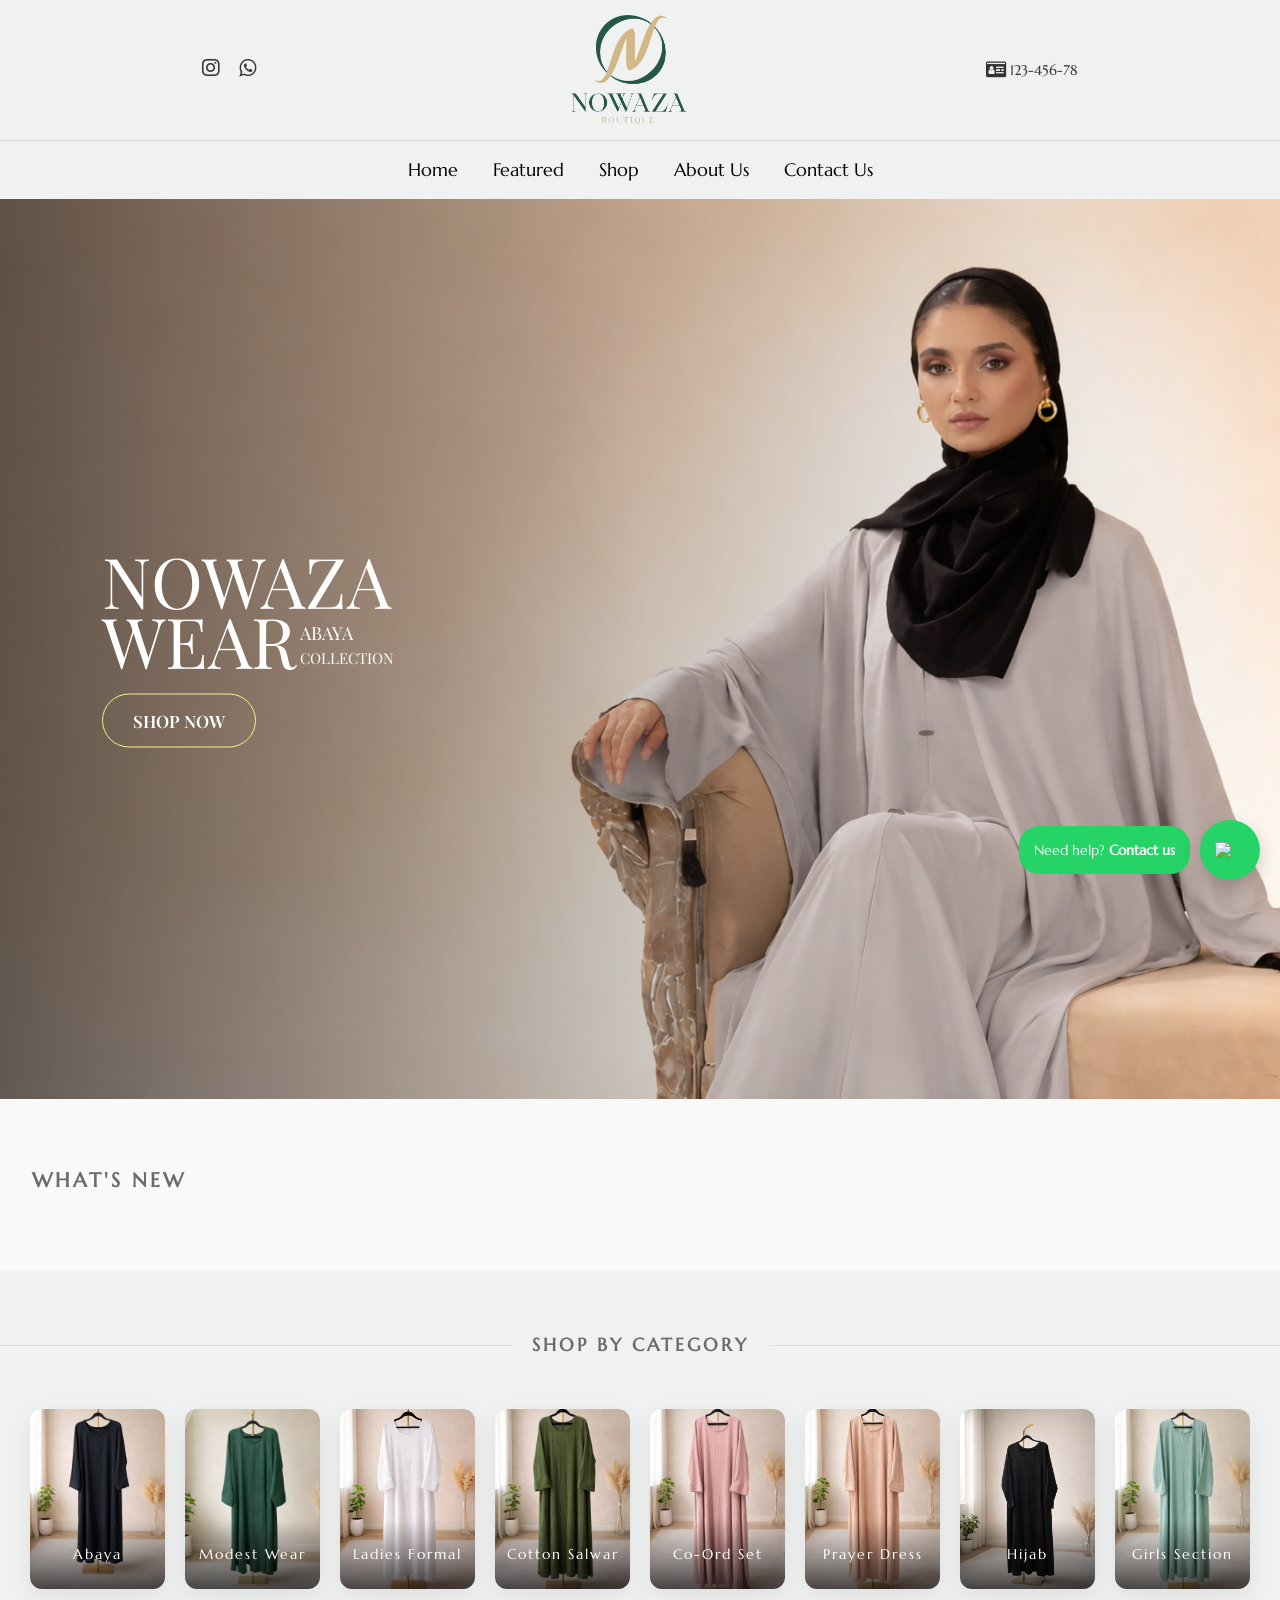
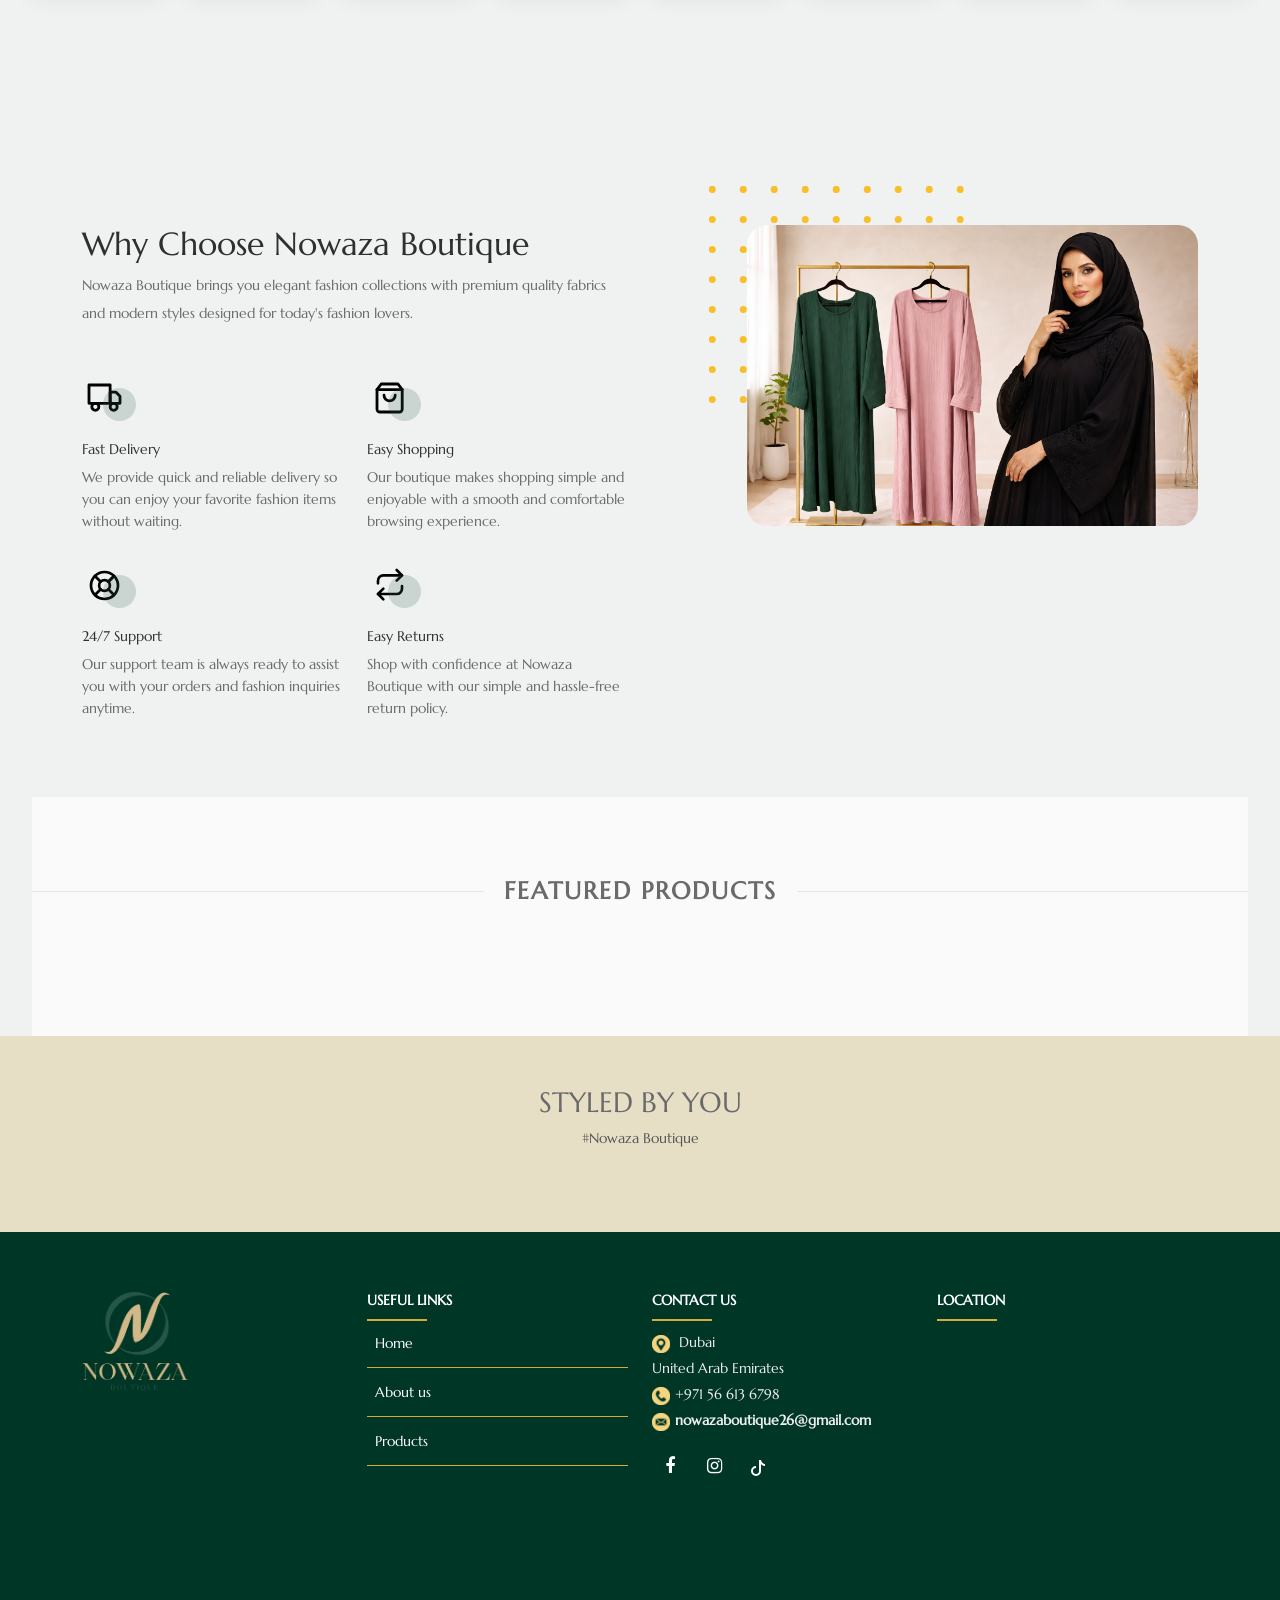
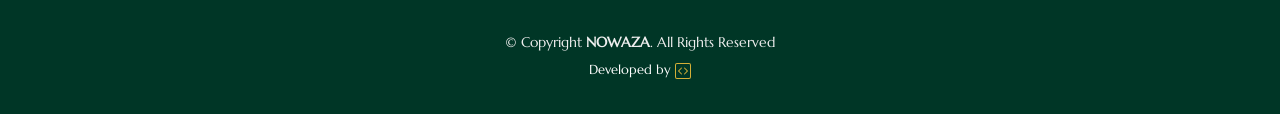
==== commit 11b1dc95: "done" ====
--- a/index.html
+++ b/index.html
@@ -324,12 +324,11 @@
 						<h4>Contact Us</h4>
 						<p><img src="images/app/address.webp" alt=""
 								style="height: 18px;width: auto; padding-right: 5px;" />
-							Murshid Bazar, Near Gold Souq <br>Gate No.1 Opp Belhoul Masjid,<br>Deira, Dubai - UAE
-							<br>
+							Dubai<br>United Arab Emirates<br>
 							<strong><img src="images/app/call.webp" alt=""
-									style="height: 18px;width: auto; padding-right: 5px;" /></strong>+971507135589<br>
+									style="height: 18px;width: auto; padding-right: 5px;" /></strong>+971 56 613 6798<br>
 							<strong><img src="images/app/email.webp" alt=""
-									style="height: 18px;width: auto; padding-right: 5px;" /></strong>admin@ttgulf.ae<br>
+									style="height: 18px;width: auto; padding-right: 5px;" />nowazaboutique26@gmail.com</strong><br>
 						</p>
 
 						<div class="social-links">
@@ -351,8 +350,9 @@
 
 					<div class="col-lg-3 col-md-6 footer-links">
 						<h4>Location</h4>
+						
 						<iframe
-							src="https://www.google.com/maps/embed?pb=!1m18!1m12!1m3!1d3583.877185657216!2d55.43551827525452!3d25.29201812785377!2m3!1f0!2f0!3f0!3m2!1i1024!2i768!4f13.1!3m3!1m2!1s0x3e5f5f9a8f55012b%3A0xd96ee2009a178f30!2sTreasure%20Tower%20General%20Trading!5e1!3m2!1sen!2sin!4v1765609875878!5m2!1sen!2sin"
+							src="https://www.google.com/maps/embed?pb=!1m18!1m12!1m3!1d462560.68854141486!2d54.89714856363715!3d25.07627893387918!2m3!1f0!2f0!3f0!3m2!1i1024!2i768!4f13.1!3m3!1m2!1s0x3e5f43496ad9c645%3A0xbde66e5084295162!2sDubai!5e0!3m2!1sen!2sae!4v1773920412917!5m2!1sen!2sae"
 							style="border:0; width: 100%; height: 200px;border-radius: 30px" allowfullscreen=""
 							loading="lazy" referrerpolicy="no-referrer-when-downgrade"></iframe>
 					</div>
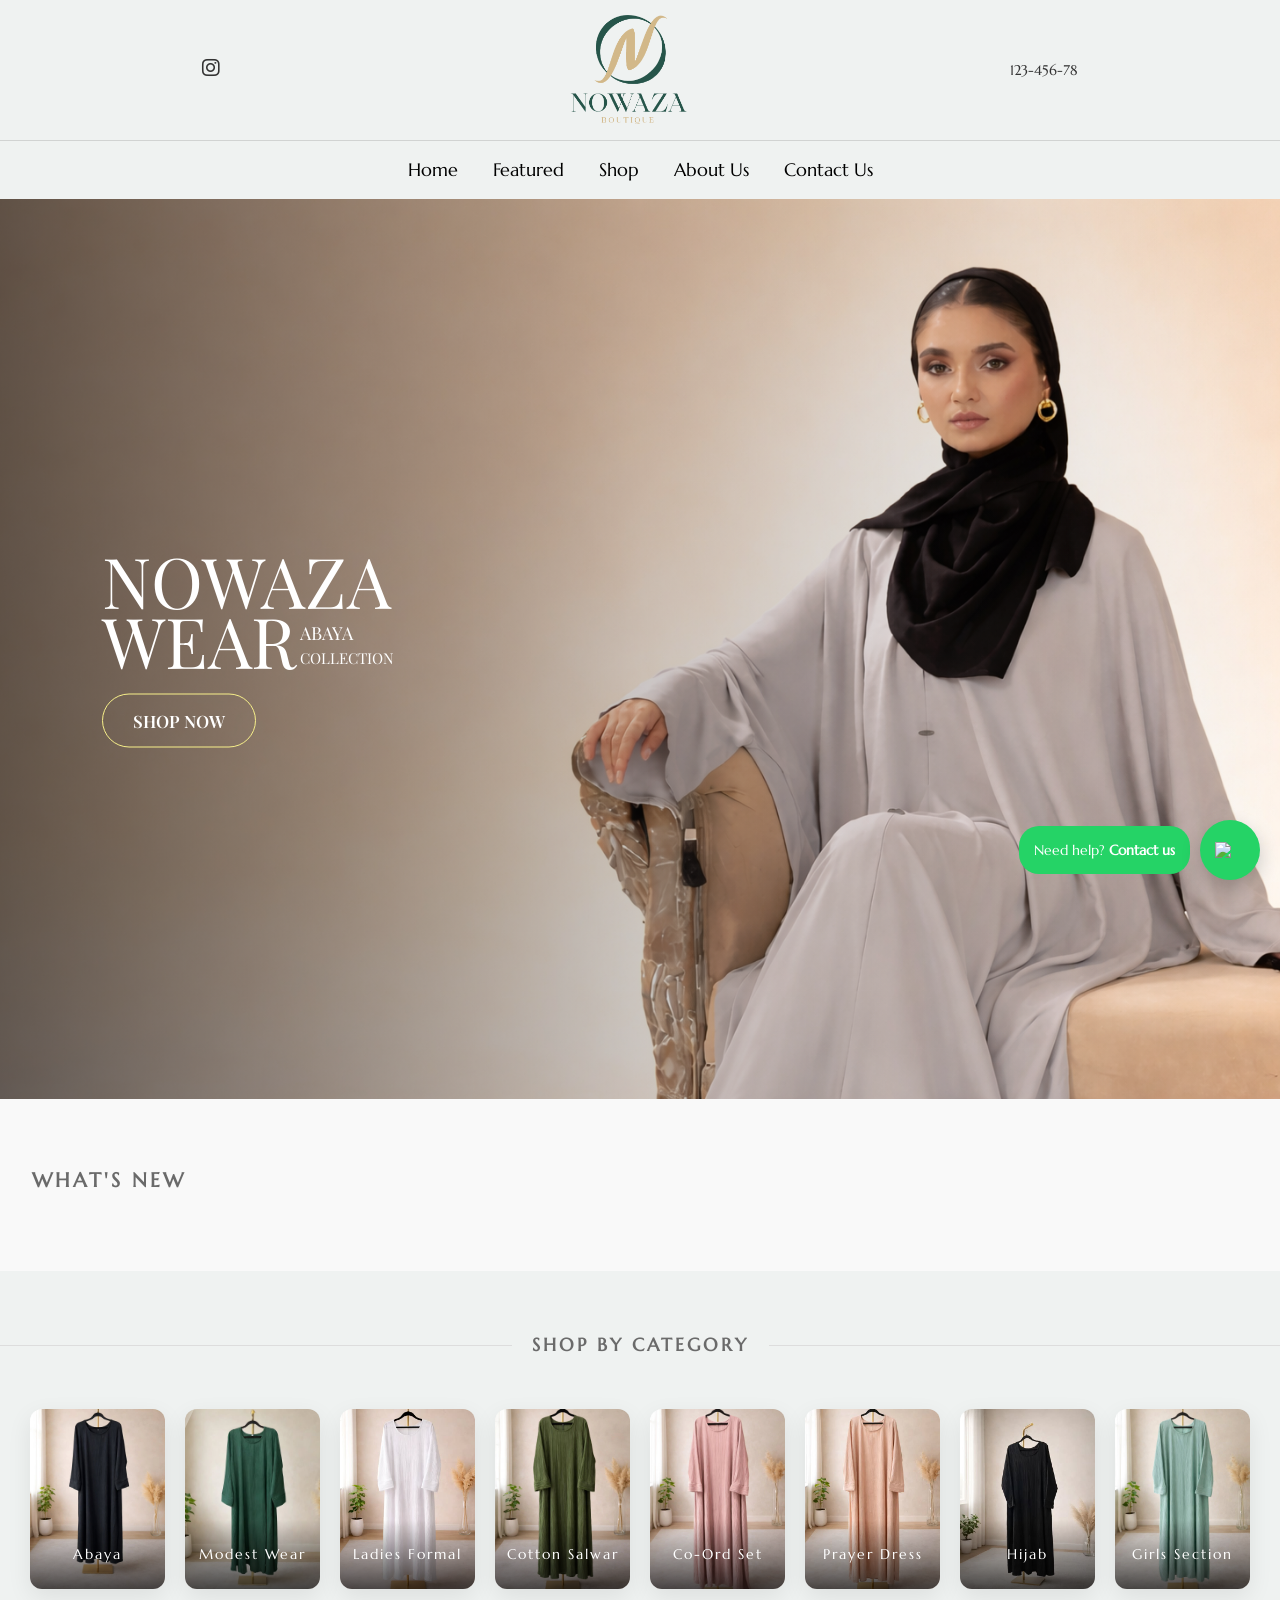
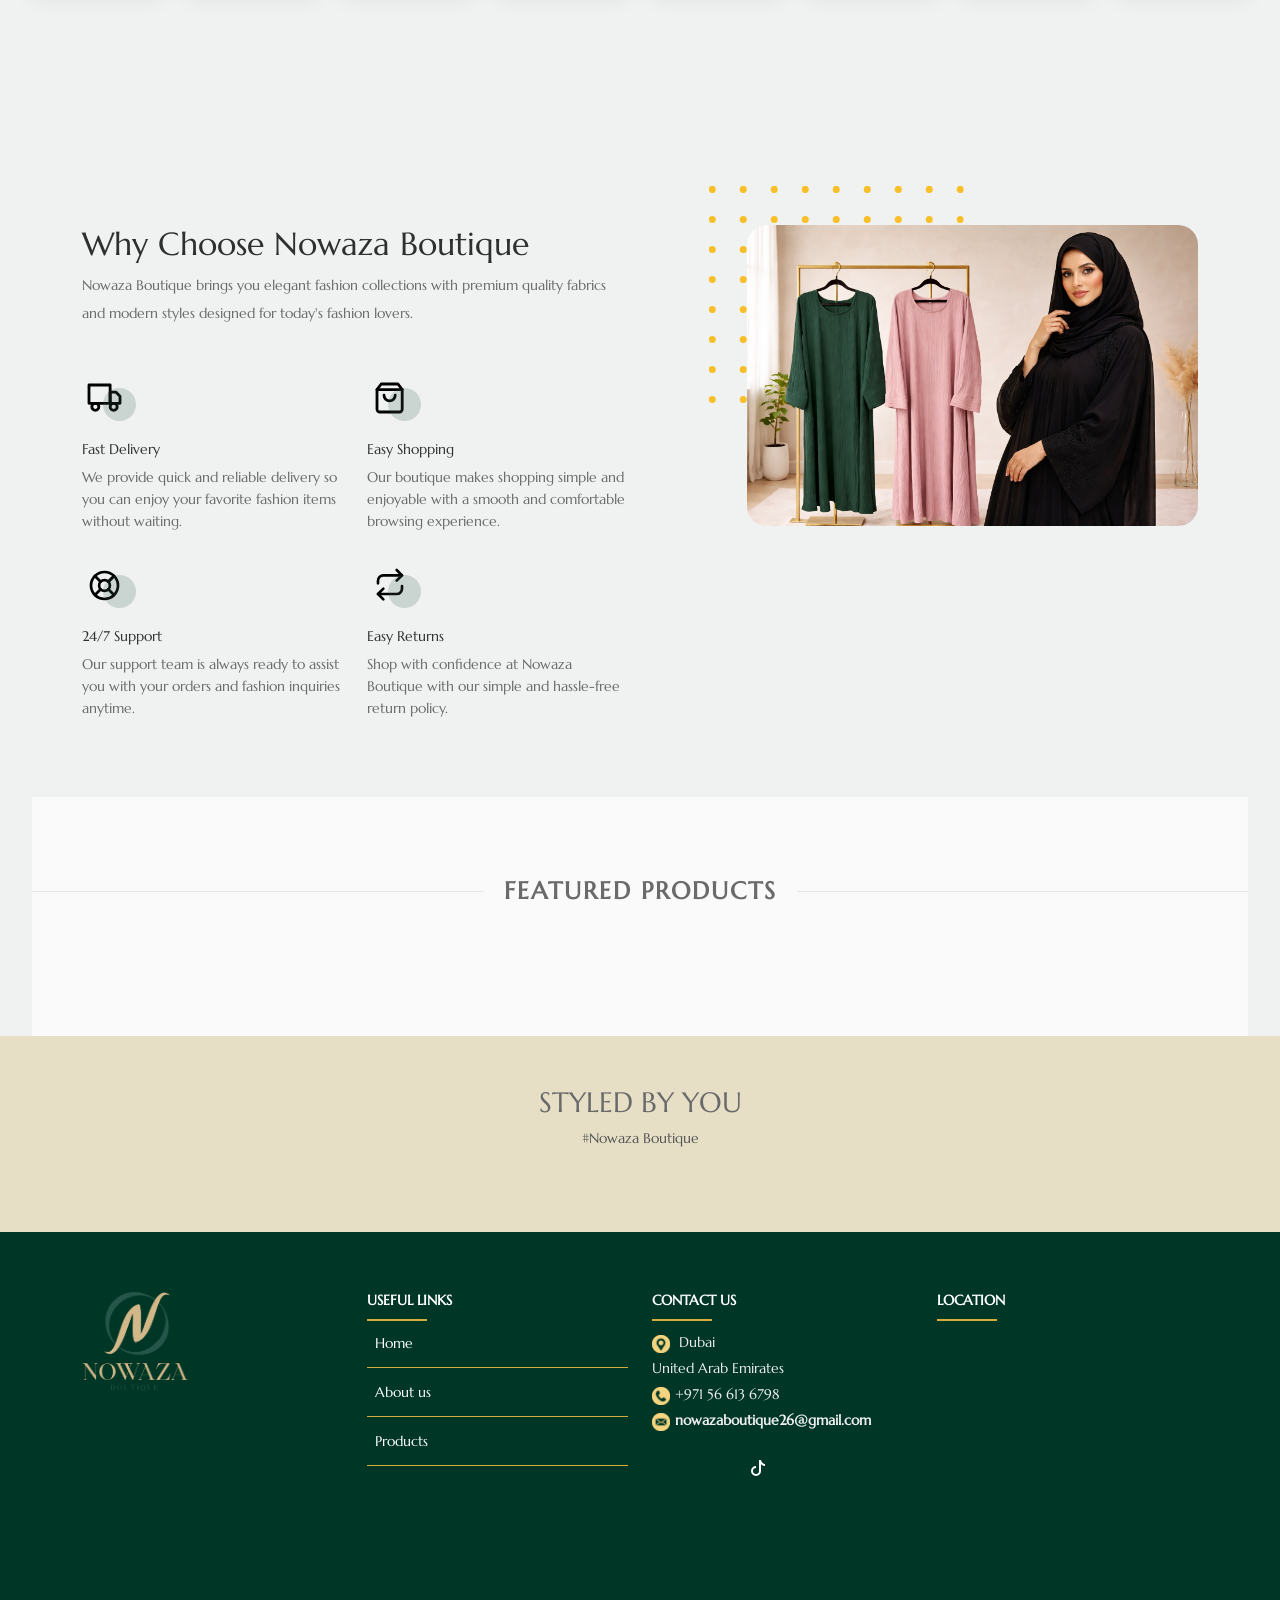
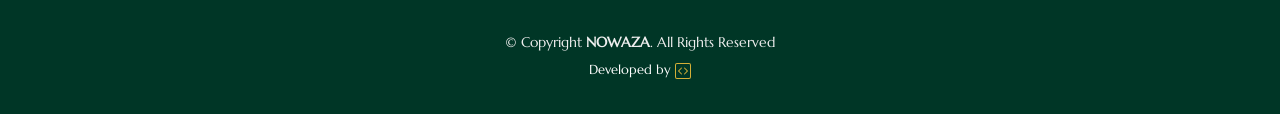
==== commit 6faf42c3: "yes" ====
--- a/index.html
+++ b/index.html
@@ -366,7 +366,7 @@
 				&copy; Copyright <strong>NOWAZA</strong>. All Rights Reserved
 			</div>
 			<div class="credits" style="color: white;">
-				Developed by <a class="instagram" href="https://faisan333.github.io/Faisan.github.io/" target="_blank">
+				Developed by <a class="" href="https://vuextech.com/" target="_blank">
 					<!-- <i class="bi bi-instagram" style="width:16px;height:16px;color:#C13584;"></i> -->
 					<svg xmlns="http://www.w3.org/2000/svg" width="16" height="16" fill="#D4AF37"
 						class="bi bi-code-square" viewBox="0 0 16 16">
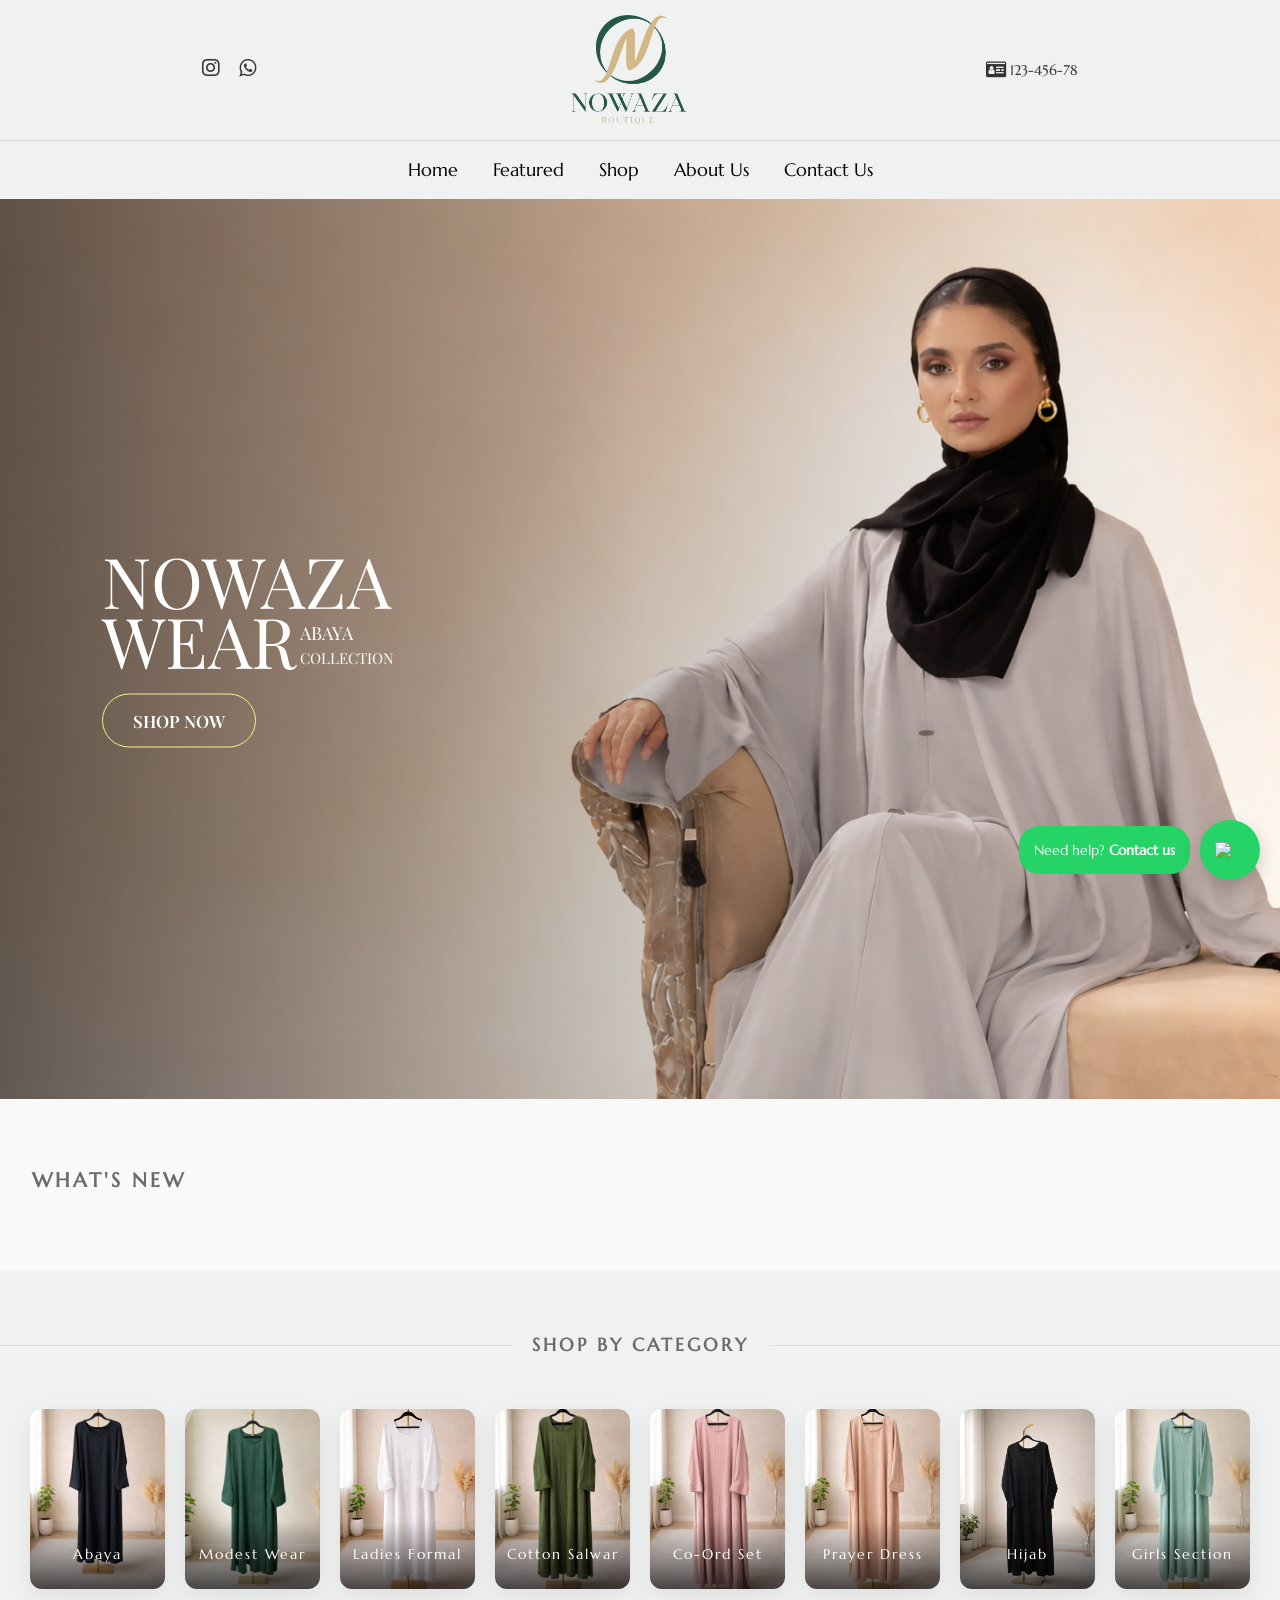
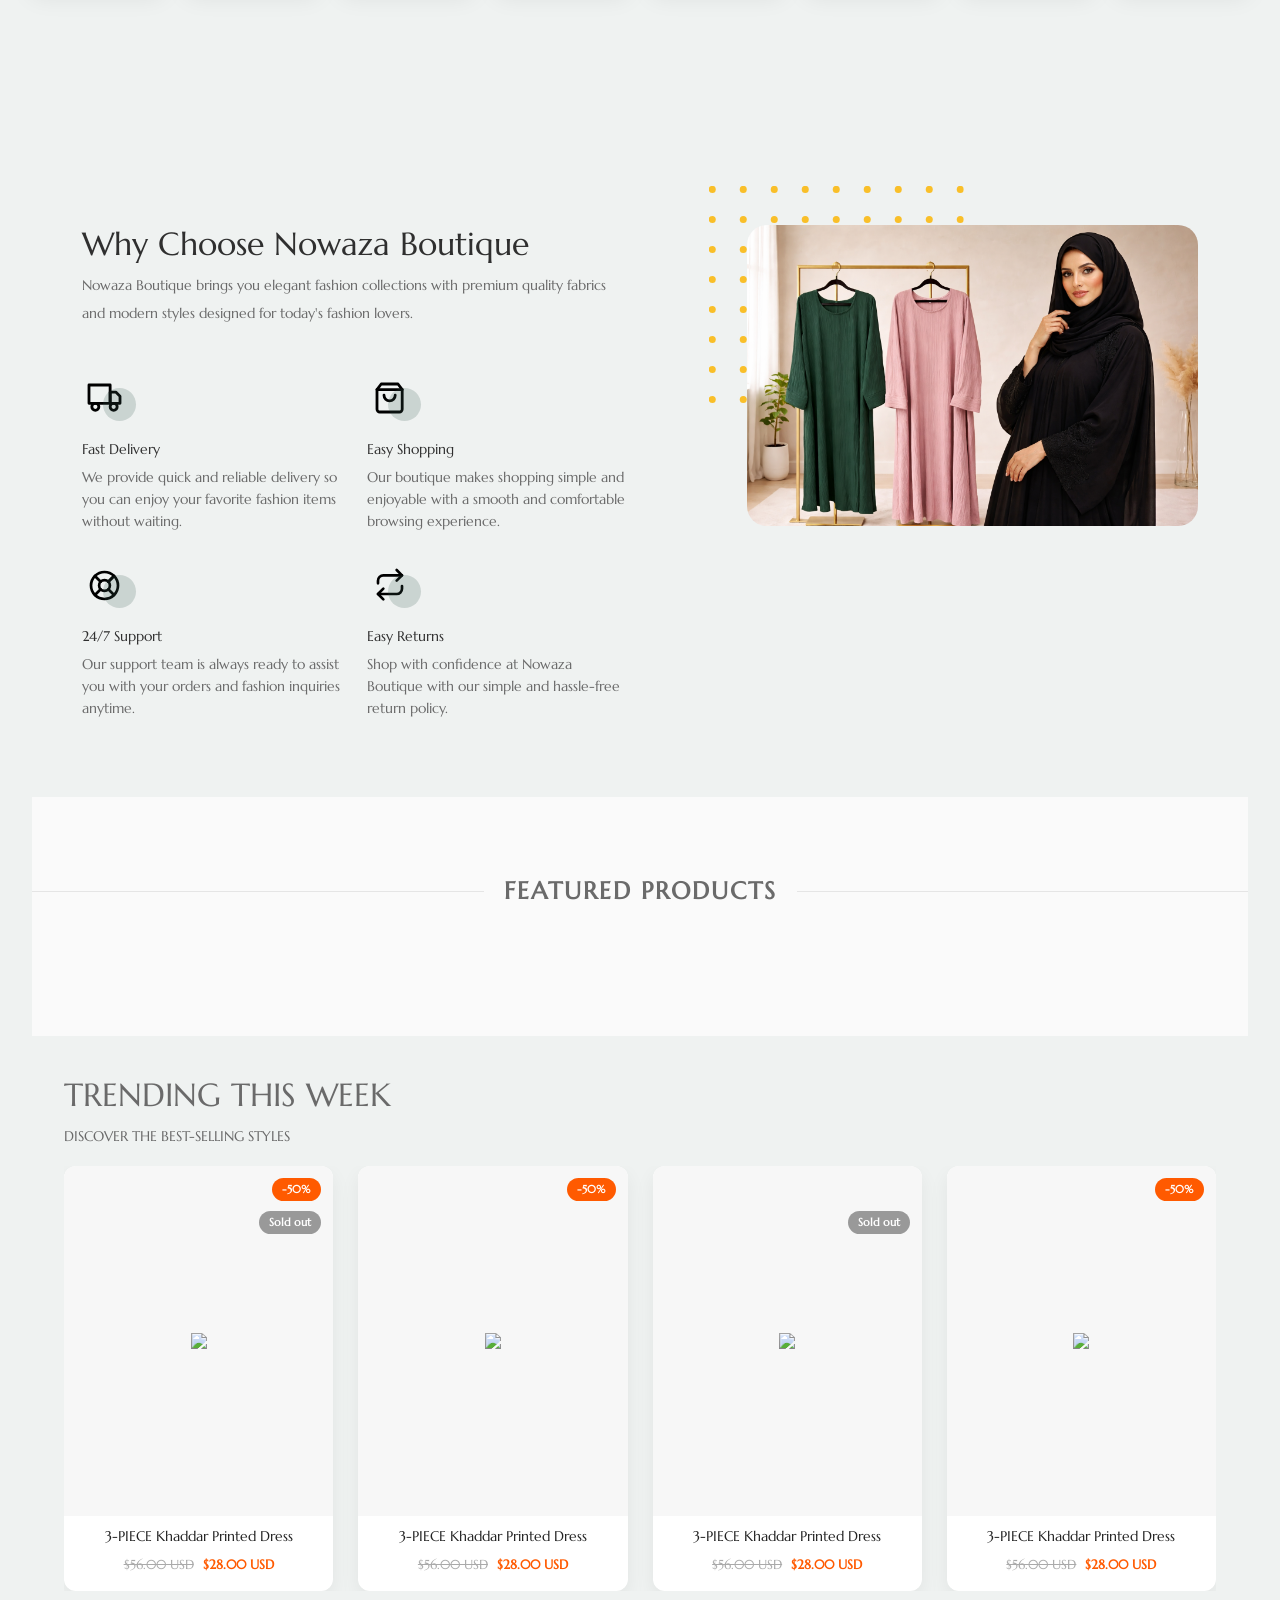
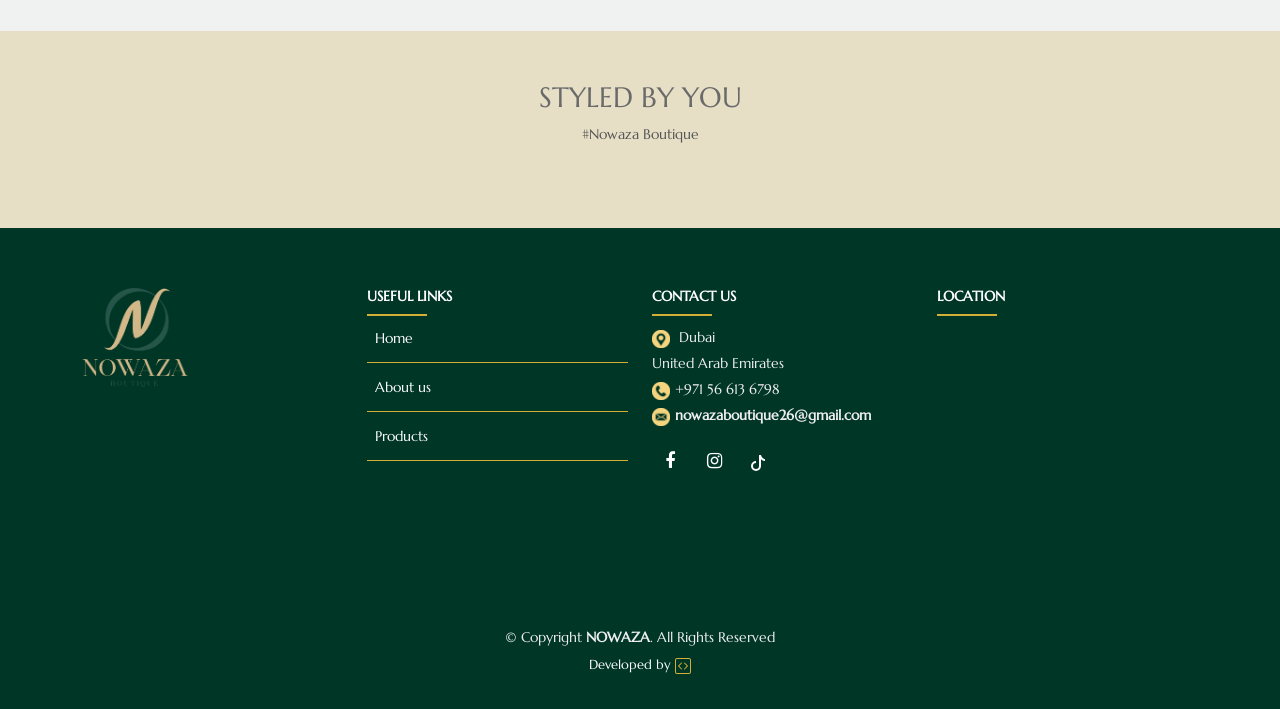
==== commit 5cba04a8: "testing" ====
--- a/index.html
+++ b/index.html
@@ -11,13 +11,13 @@
 	<meta name="keywords" content="bootstrap, bootstrap4" />
 
 	<!-- Bootstrap CSS -->
+	 <link rel="stylesheet" href="https://cdn.jsdelivr.net/npm/swiper@11/swiper-bundle.min.css"/>
 	<link href="https://fonts.googleapis.com/css2?family=Playfair+Display:wght@300;400&display=swap" rel="stylesheet">
 	<link href="css/bootstrap.min.css" rel="stylesheet">
 	<link href="https://fonts.googleapis.com/css2?family=Marcellus&family=Roboto:wght@300;400;500;700&display=swap"
 		rel="stylesheet">
 	<link href="https://cdnjs.cloudflare.com/ajax/libs/font-awesome/6.0.0-beta3/css/all.min.css" rel="stylesheet">
 	<link rel="stylesheet" href="https://cdnjs.cloudflare.com/ajax/libs/font-awesome/4.7.0/css/font-awesome.min.css">
-	<link rel="stylesheet" href="https://cdn.jsdelivr.net/npm/swiper@11/swiper-bundle.min.css" />
 	<link href="css/tiny-slider.css" rel="stylesheet">
 	<link href="css/style.css" rel="stylesheet">
 	<link href="css/custom.css" rel="stylesheet">
@@ -280,6 +280,206 @@
 		</div>
 
 	</section>
+
+
+	<section class="trending-section">
+
+<div class="heading">
+<h2>TRENDING THIS WEEK</h2>
+<p>DISCOVER THE BEST-SELLING STYLES</p>
+</div>
+
+<div class="swiper trending-slider">
+
+<div class="swiper-wrapper">
+
+<!-- PRODUCT 1 -->
+<div class="swiper-slide">
+<div class="product-card">
+
+<div class="product-img">
+
+<img src="images/1.jpg">
+
+<span class="badge sale">-50%</span>
+<span class="badge sold">Sold out</span>
+
+</div>
+
+<div class="product-info">
+
+<h3>3-PIECE Khaddar Printed Dress</h3>
+
+<div class="price">
+<span class="old">$56.00 USD</span>
+<span class="new">$28.00 USD</span>
+</div>
+
+</div>
+
+</div>
+</div>
+
+
+<!-- PRODUCT 2 -->
+<div class="swiper-slide">
+<div class="product-card">
+
+<div class="product-img">
+
+<img src="images/2.jpg">
+
+<span class="badge sale">-50%</span>
+
+</div>
+
+<div class="product-info">
+
+<h3>3-PIECE Khaddar Printed Dress</h3>
+
+<div class="price">
+<span class="old">$56.00 USD</span>
+<span class="new">$28.00 USD</span>
+</div>
+
+</div>
+
+</div>
+</div>
+
+
+<!-- PRODUCT 3 -->
+<div class="swiper-slide">
+<div class="product-card">
+
+<div class="product-img">
+
+<img src="images/3.jpg">
+
+<span class="badge sold">Sold out</span>
+
+</div>
+
+<div class="product-info">
+
+<h3>3-PIECE Khaddar Printed Dress</h3>
+
+<div class="price">
+<span class="old">$56.00 USD</span>
+<span class="new">$28.00 USD</span>
+</div>
+
+</div>
+
+</div>
+</div>
+
+
+<!-- PRODUCT 4 -->
+<div class="swiper-slide">
+<div class="product-card">
+
+<div class="product-img">
+
+<img src="images/4.jpg">
+
+<span class="badge sale">-50%</span>
+
+</div>
+
+<div class="product-info">
+
+<h3>3-PIECE Khaddar Printed Dress</h3>
+
+<div class="price">
+<span class="old">$56.00 USD</span>
+<span class="new">$28.00 USD</span>
+</div>
+
+</div>
+
+</div>
+</div>
+
+<div class="swiper-slide">
+<div class="product-card">
+
+<div class="product-img">
+
+<img src="images/4.jpg">
+
+<span class="badge sale">-50%</span>
+
+</div>
+
+<div class="product-info">
+
+<h3>3-PIECE Khaddar Printed Dress</h3>
+
+<div class="price">
+<span class="old">$56.00 USD</span>
+<span class="new">$28.00 USD</span>
+</div>
+
+</div>
+
+</div>
+</div>
+
+<div class="swiper-slide">
+<div class="product-card">
+
+<div class="product-img">
+
+<img src="images/4.jpg">
+
+<span class="badge sale">-50%</span>
+
+</div>
+
+<div class="product-info">
+
+<h3>3-PIECE Khaddar Printed Dress</h3>
+
+<div class="price">
+<span class="old">$56.00 USD</span>
+<span class="new">$28.00 USD</span>
+</div>
+
+</div>
+
+</div>
+</div>
+
+<div class="swiper-slide">
+<div class="product-card">
+
+<div class="product-img">
+
+<img src="images/4.jpg">
+
+<span class="badge sale">-50%</span>
+
+</div>
+
+<div class="product-info">
+
+<h3>3-PIECE Khaddar Printed Dress</h3>
+
+<div class="price">
+<span class="old">$56.00 USD</span>
+<span class="new">$28.00 USD</span>
+</div>
+
+</div>
+
+</div>
+</div>
+
+</div>
+</div>
+
+</section>
 
 
 	<section class="fusionStyledWrap">
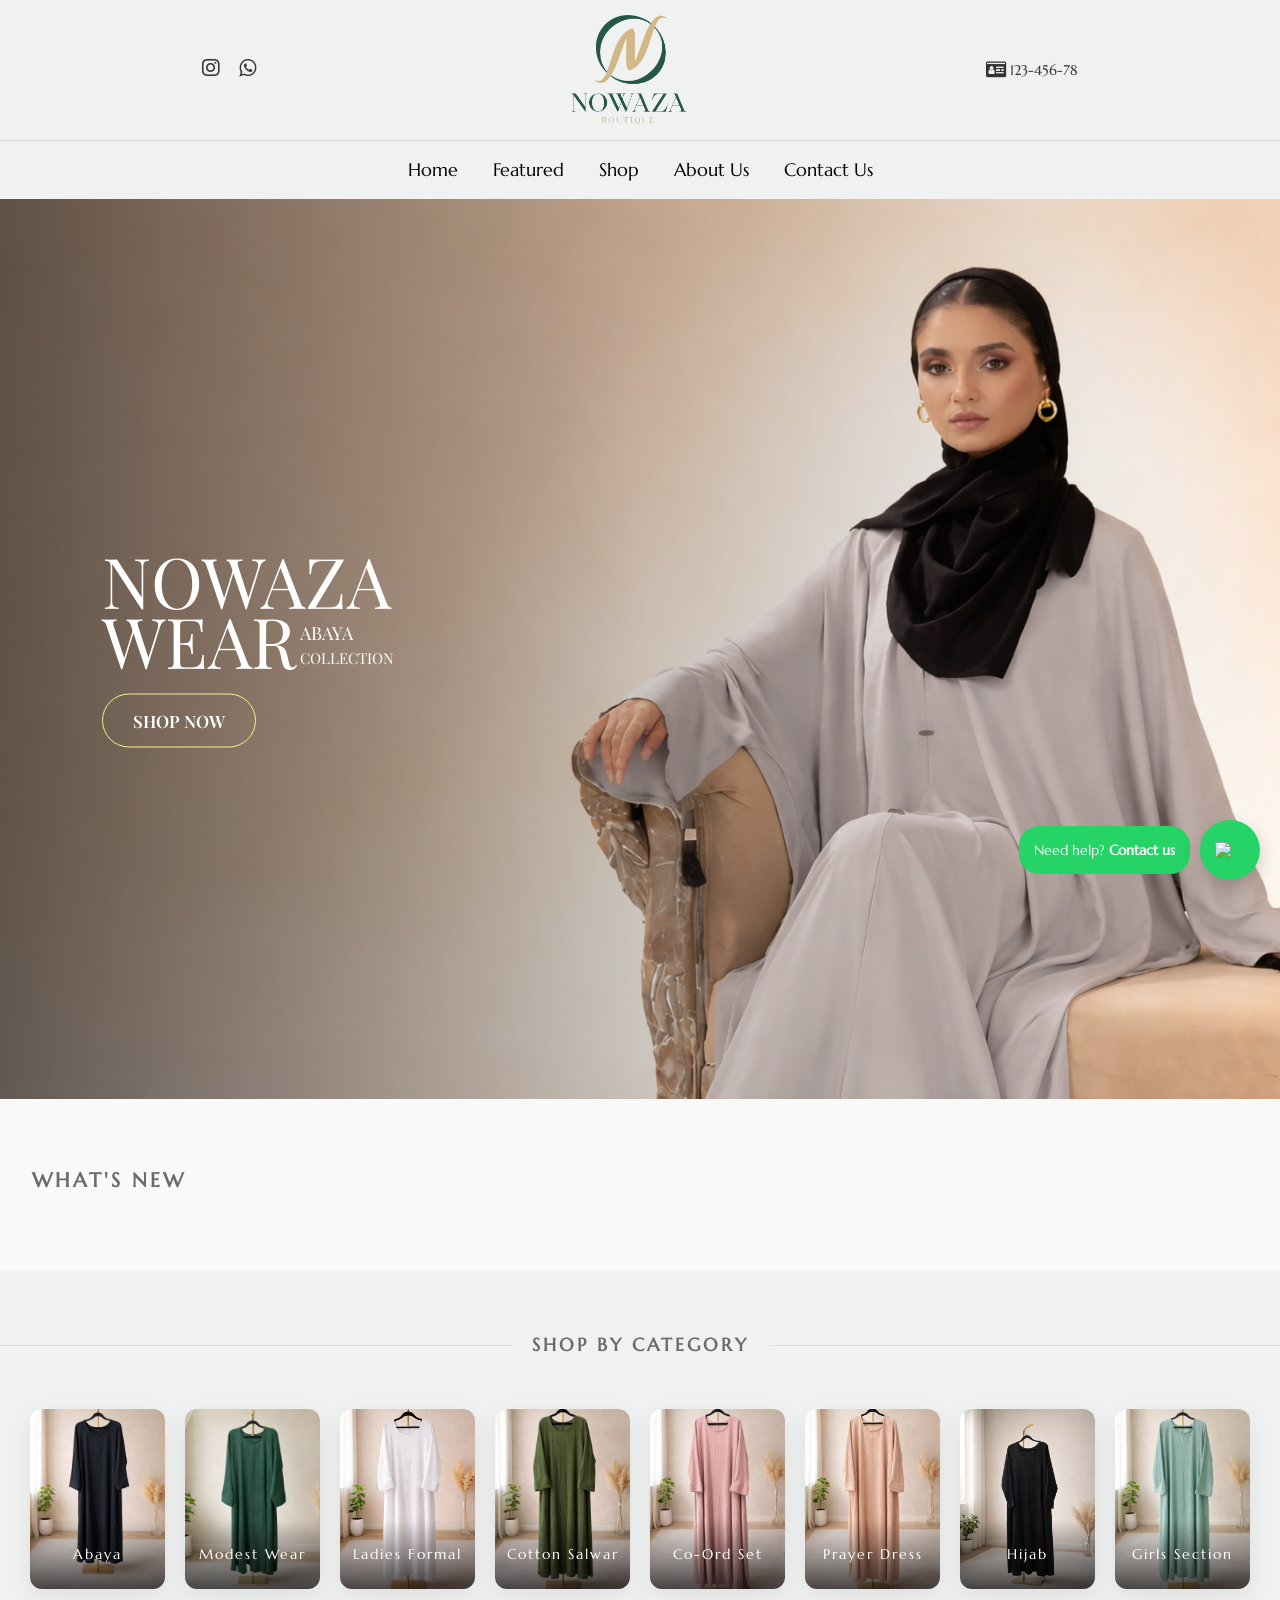
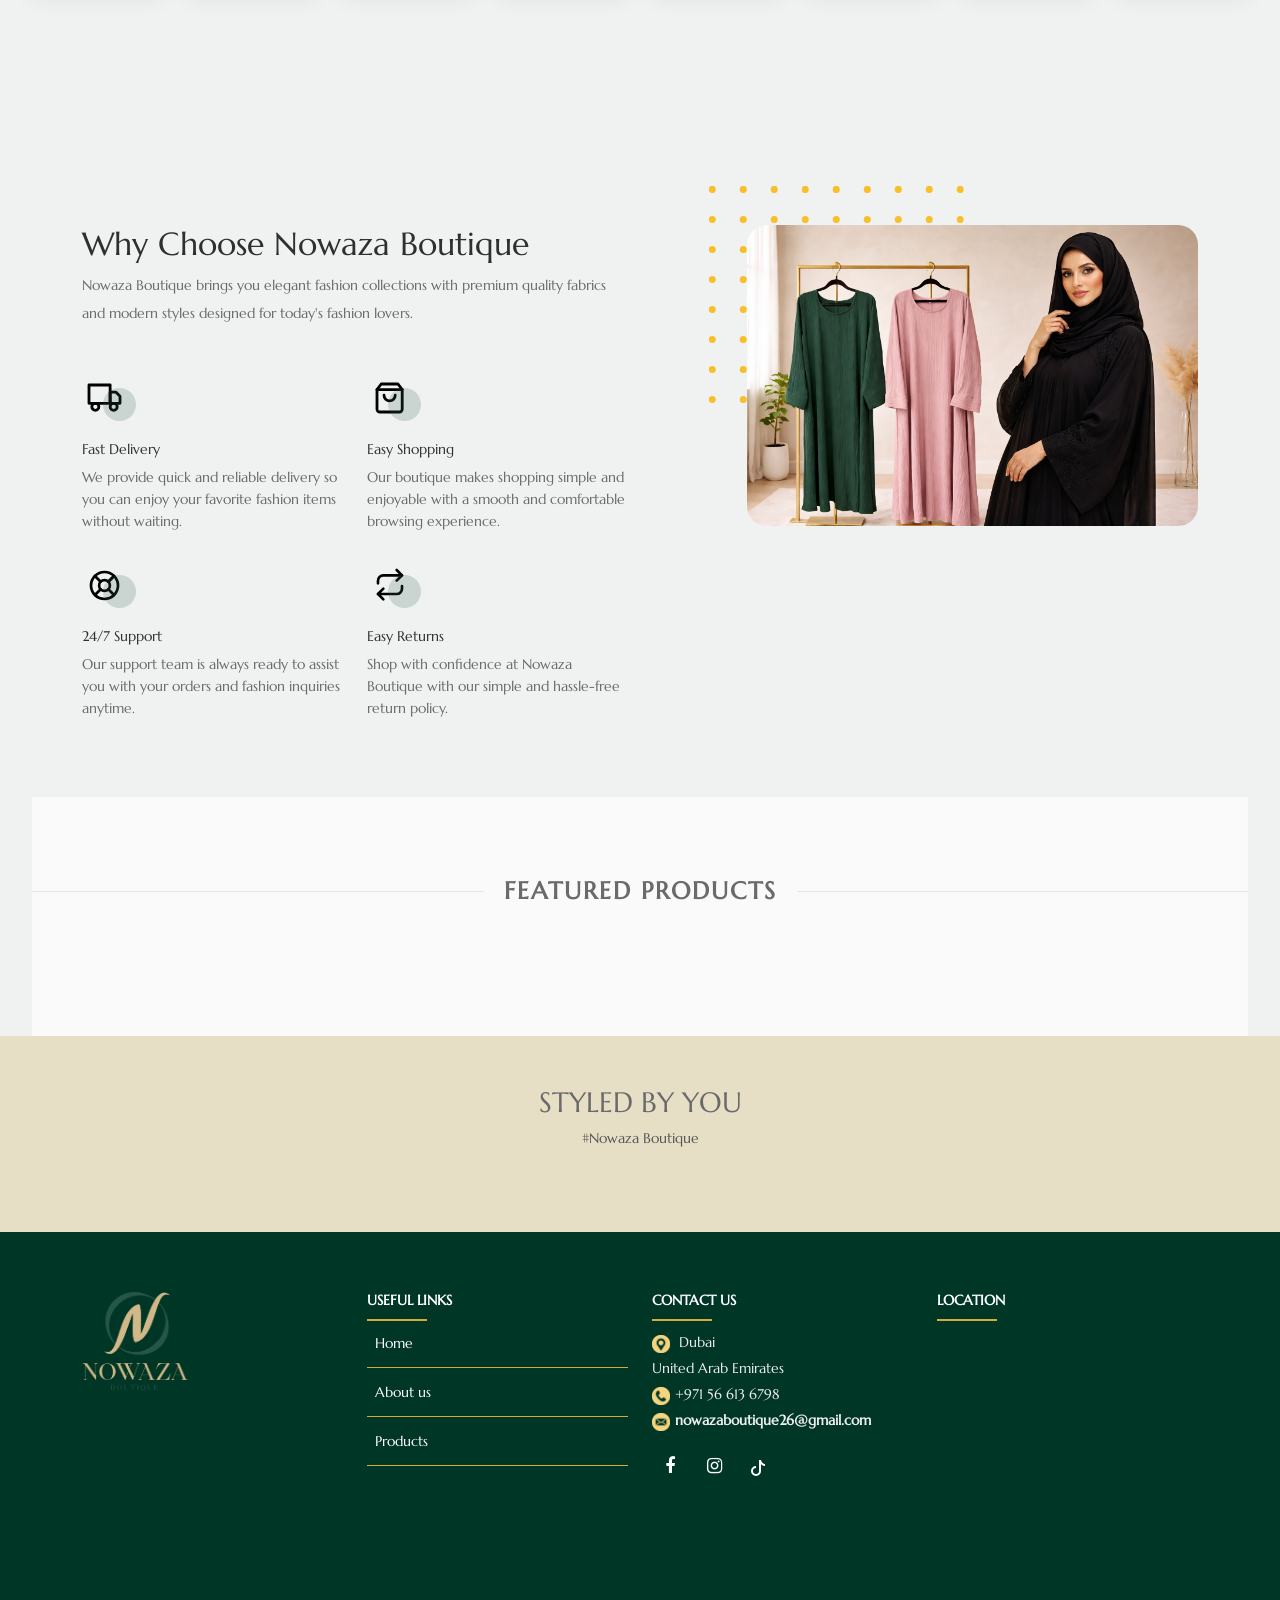
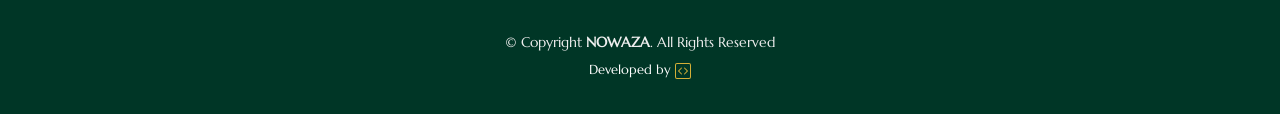
==== commit a1da6069: "fix: featured product slider" ====
--- a/index.html
+++ b/index.html
@@ -2,634 +2,432 @@
 <html lang="en">
 
 <head>
-	<meta charset="utf-8">
-	<meta name="viewport" content="width=device-width, initial-scale=1, shrink-to-fit=no">
-	<meta name="author" content="Untree.co">
-	<link rel="shortcut icon" href="LOGO.png">
-
-	<meta name="description" content="" />
-	<meta name="keywords" content="bootstrap, bootstrap4" />
-
-	<!-- Bootstrap CSS -->
-	 <link rel="stylesheet" href="https://cdn.jsdelivr.net/npm/swiper@11/swiper-bundle.min.css"/>
-	<link href="https://fonts.googleapis.com/css2?family=Playfair+Display:wght@300;400&display=swap" rel="stylesheet">
-	<link href="css/bootstrap.min.css" rel="stylesheet">
-	<link href="https://fonts.googleapis.com/css2?family=Marcellus&family=Roboto:wght@300;400;500;700&display=swap"
-		rel="stylesheet">
-	<link href="https://cdnjs.cloudflare.com/ajax/libs/font-awesome/6.0.0-beta3/css/all.min.css" rel="stylesheet">
-	<link rel="stylesheet" href="https://cdnjs.cloudflare.com/ajax/libs/font-awesome/4.7.0/css/font-awesome.min.css">
-	<link href="css/tiny-slider.css" rel="stylesheet">
-	<link href="css/style.css" rel="stylesheet">
-	<link href="css/custom.css" rel="stylesheet">
-	<link href="css/responsive.css" rel="stylesheet">
-	<title>NOWAZA BOUTIQUE</title>
+    <meta charset="utf-8">
+    <meta name="viewport" content="width=device-width, initial-scale=1, shrink-to-fit=no">
+    <meta name="author" content="Untree.co">
+    <link rel="shortcut icon" href="LOGO.png">
+
+    <meta name="description" content="" />
+    <meta name="keywords" content="bootstrap, bootstrap4" />
+
+    <!-- Bootstrap CSS -->
+    <link rel="stylesheet" href="https://cdn.jsdelivr.net/npm/swiper@11/swiper-bundle.min.css" />
+    <link href="https://fonts.googleapis.com/css2?family=Playfair+Display:wght@300;400&display=swap" rel="stylesheet">
+    <link href="css/bootstrap.min.css" rel="stylesheet">
+    <link href="https://fonts.googleapis.com/css2?family=Marcellus&family=Roboto:wght@300;400;500;700&display=swap"
+        rel="stylesheet">
+    <link href="https://cdnjs.cloudflare.com/ajax/libs/font-awesome/6.0.0-beta3/css/all.min.css" rel="stylesheet">
+    <link rel="stylesheet" href="https://cdnjs.cloudflare.com/ajax/libs/font-awesome/4.7.0/css/font-awesome.min.css">
+    <link href="css/tiny-slider.css" rel="stylesheet">
+    <link href="css/style.css" rel="stylesheet">
+    <link href="css/custom.css" rel="stylesheet">
+    <link href="css/responsive.css" rel="stylesheet">
+    <title>NOWAZA BOUTIQUE</title>
 </head>
 
 <body onload="load_website_data()">
-	<section>
-		<!-- ===== HEADER ===== -->
-		<header class="header">
-
-			<div class="mobile-menu d-block d-sm-none" id="menuBtn">
-				<i class="fas fa-bars"></i>
-			</div>
-			<div class="social-icons">
-				<i class="fab fa-instagram"></i>
-				<i class="fa fa-whatsapp"></i>
-			</div>
-
-			<div class="logo">
-				<a href="index.html"><img src="images/logo.png" alt="Logo" style="width: auto;height: 110px;"></a>
-			</div>
-
-			<div class="header-icons" style="gap: 3px;">
-
-				<i class="fa fa-id-card"></i> <span style="font-size: 14px;">123-456-78</span>
-
-			</div>
-
-		</header>
-		<!-- ===== NAVBAR ===== -->
-		<nav class="navbar" id="navbar">
-			<a href="index.html">Home</a>
-			<a href="#feature">Featured</a>
-			<a href="shop.html">Shop</a>
-			<a href="aboutus.html">About Us</a>
-			<a href="contact.html">Contact Us</a>
-		</nav>
-	</section>
-
-	<!-- ===== HERO ===== -->
-	<section class="main">
-		<div class="slides">
-
-			<div class="slide" loading="lazy">
-				<img src="images/BAN2.png" alt="">
-				<div class="logo-box">
-					<div class="logo-top">NOWAZA</div>
-
-					<div class="logo-row">
-						<div class="logo-main">WEAR</div>
-
-						<div class="logo-side">
-							<div class="logo-side-top">ABAYA</div>
-							<div class="logo-side-bottom">COLLECTION</div>
-						</div>
-					</div>
-					<a href="shop.html" class="mainbtn mt-4">Shop Now</a>
-				</div>
-			</div>
-
-			<div class="slide">
-				<img src="images/Ban3.png" alt="">
-				<div class="logo-box">
-					<div class="logo-top">NOWAZA</div>
-
-					<div class="logo-row">
-						<div class="logo-main">WEAR</div>
-
-						<div class="logo-side">
-							<div class="logo-side-top">SALWAR</div>
-							<div class="logo-side-bottom">COLLECTION</div>
-						</div>
-					</div>
-					<a href="shop.html" class="mainbtn mt-4">Shop Now</a>
-				</div>
-			</div>
-
-			<div class="slide" loading="lazy">
-				<img src="images/ban4.png" alt="">
-				<div class="logo-box">
-					<div class="logo-top">NOWAZA</div>
-
-					<div class="logo-row">
-						<div class="logo-main">WEAR</div>
-
-						<div class="logo-side">
-							<div class="logo-side-top">GIRLS</div>
-							<div class="logo-side-bottom">COLLECTION</div>
-						</div>
-					</div>
-					<a href="shop.html" class="mainbtn mt-4">Shop Now</a>
-				</div>
-			</div>
-
-		</div>
-	</section>
-
-	</section>
-	<section class="whats-new">
-		<div class="what-container">
-			<h2 class="title">WHAT'S NEW</h2>
-			<div class="slider">
-				<div class="slide-track" id="new_items">
-				</div>
-			</div>
-		</div>
-	</section>
-
-	<section class="shop-category">
-
-		<div class="section-heading">
-			<span>SHOP BY CATEGORY</span>
-		</div>
-
-		<div class="categories">
-
-			<a href="shop.html#abaya" class="category-card">
-				<img src="images/product/abaya/a-1.jpg">
-				<div class="overlay">
-					<span>Abaya</span>
-				</div>
-			</a>
-
-			<a href="shop.html#modest_wear" class="category-card">
-				<img src="images/product/abaya/a-2.jpg">
-				<div class="overlay">
-					<span>Modest Wear</span>
-				</div>
-			</a>
-
-			<a href="shop.html#ladies_formal" class="category-card">
-				<img src="images/product/abaya/a-3.jpg">
-				<div class="overlay">
-					<span>Ladies Formal</span>
-				</div>
-			</a>
-
-			<a href="shop.html#cotton_salwar" class="category-card">
-				<img src="images/product/abaya/a-4.jpg">
-				<div class="overlay">
-					<span>Cotton Salwar</span>
-				</div>
-			</a>
-
-			<a href="shop.html#co-ord_set" class="category-card">
-				<img src="images/product/abaya/a-5.jpg">
-				<div class="overlay">
-					<span>Co-Ord Set</span>
-				</div>
-			</a>
-
-			<a href="shop.html#prayer_dress" class="category-card">
-				<img src="images/product/abaya/a-6.jpg">
-				<div class="overlay">
-					<span>Prayer Dress</span>
-				</div>
-			</a>
-
-			<a href="shop.html#hijab" class="category-card">
-				<img src="images/product/abaya/a-7.jpg">
-				<div class="overlay">
-					<span>Hijab</span>
-				</div>
-			</a>
-
-			<a href="shop.html#girls" class="category-card">
-				<img src="images/product/abaya/a-8.jpg">
-				<div class="overlay">
-					<span>Girls Section</span>
-				</div>
-			</a>
-
-		</div>
-
-	</section>
-
-
-	<section class="padding-cho">
-		<div class="why-choose-section">
-			<div class="container">
-				<div class="row justify-content-between">
-					<div class="col-lg-6">
-						<h2 class="section-title">Why Choose Nowaza Boutique</h2>
-						<p>Nowaza Boutique brings you elegant fashion collections with premium quality fabrics and
-							modern styles designed for today's fashion lovers.</p>
-
-						<div class="row my-5">
-							<div class="col-6 col-md-6">
-								<div class="feature">
-									<div class="icon">
-										<img src="images/truck.svg" alt="Image" class="imf-fluid">
-									</div>
-									<h3>Fast Delivery</h3>
-									<p>We provide quick and reliable delivery so you can enjoy your favorite fashion
-										items without waiting.</p>
-								</div>
-							</div>
-
-							<div class="col-6 col-md-6">
-								<div class="feature">
-									<div class="icon">
-										<img src="images/bag.svg" alt="Image" class="imf-fluid">
-									</div>
-									<h3>Easy Shopping</h3>
-									<p>Our boutique makes shopping simple and enjoyable with a smooth and comfortable
-										browsing experience.</p>
-								</div>
-							</div>
-
-							<div class="col-6 col-md-6">
-								<div class="feature">
-									<div class="icon">
-										<img src="images/support.svg" alt="Image" class="imf-fluid">
-									</div>
-									<h3>24/7 Support</h3>
-									<p>Our support team is always ready to assist you with your orders and fashion
-										inquiries anytime.</p>
-								</div>
-							</div>
-
-							<div class="col-6 col-md-6">
-								<div class="feature">
-									<div class="icon">
-										<img src="images/return.svg" alt="Image" class="imf-fluid">
-									</div>
-									<h3>Easy Returns</h3>
-									<p>Shop with confidence at Nowaza Boutique with our simple and hassle-free return
-										policy.</p>
-								</div>
-							</div>
-
-						</div>
-					</div>
-
-					<div class="col-lg-5">
-						<div class="img-wrap">
-							<img src="images/BAN1.png" alt="Image" class="img-fluid">
-						</div>
-					</div>
-
-				</div>
-			</div>
-		</div>
-	</section>
-
-	<section class="feature-section" id="feature">
-		<div class="trending-title">
-			<div class="line"></div>
-			<div class="title-text">
-				<h2>FEATURED PRODUCTS</h2>
-			</div>
-			<div class="line"></div>
-		</div>
-		<div class="swiper trending-slider">
-			<div class="swiper-wrapper" id="features_products">
-
-			</div>
-		</div>
-
-	</section>
-
-
-	<section class="trending-section">
-
-<div class="heading">
-<h2>TRENDING THIS WEEK</h2>
-<p>DISCOVER THE BEST-SELLING STYLES</p>
-</div>
-
-<div class="swiper trending-slider">
-
-<div class="swiper-wrapper">
-
-<!-- PRODUCT 1 -->
-<div class="swiper-slide">
-<div class="product-card">
-
-<div class="product-img">
-
-<img src="images/1.jpg">
-
-<span class="badge sale">-50%</span>
-<span class="badge sold">Sold out</span>
-
-</div>
-
-<div class="product-info">
-
-<h3>3-PIECE Khaddar Printed Dress</h3>
-
-<div class="price">
-<span class="old">$56.00 USD</span>
-<span class="new">$28.00 USD</span>
-</div>
-
-</div>
-
-</div>
-</div>
-
-
-<!-- PRODUCT 2 -->
-<div class="swiper-slide">
-<div class="product-card">
-
-<div class="product-img">
-
-<img src="images/2.jpg">
-
-<span class="badge sale">-50%</span>
-
-</div>
-
-<div class="product-info">
-
-<h3>3-PIECE Khaddar Printed Dress</h3>
-
-<div class="price">
-<span class="old">$56.00 USD</span>
-<span class="new">$28.00 USD</span>
-</div>
-
-</div>
-
-</div>
-</div>
-
-
-<!-- PRODUCT 3 -->
-<div class="swiper-slide">
-<div class="product-card">
-
-<div class="product-img">
-
-<img src="images/3.jpg">
-
-<span class="badge sold">Sold out</span>
-
-</div>
-
-<div class="product-info">
-
-<h3>3-PIECE Khaddar Printed Dress</h3>
-
-<div class="price">
-<span class="old">$56.00 USD</span>
-<span class="new">$28.00 USD</span>
-</div>
-
-</div>
-
-</div>
-</div>
-
-
-<!-- PRODUCT 4 -->
-<div class="swiper-slide">
-<div class="product-card">
-
-<div class="product-img">
-
-<img src="images/4.jpg">
-
-<span class="badge sale">-50%</span>
-
-</div>
-
-<div class="product-info">
-
-<h3>3-PIECE Khaddar Printed Dress</h3>
-
-<div class="price">
-<span class="old">$56.00 USD</span>
-<span class="new">$28.00 USD</span>
-</div>
-
-</div>
-
-</div>
-</div>
-
-<div class="swiper-slide">
-<div class="product-card">
-
-<div class="product-img">
-
-<img src="images/4.jpg">
-
-<span class="badge sale">-50%</span>
-
-</div>
-
-<div class="product-info">
-
-<h3>3-PIECE Khaddar Printed Dress</h3>
-
-<div class="price">
-<span class="old">$56.00 USD</span>
-<span class="new">$28.00 USD</span>
-</div>
-
-</div>
-
-</div>
-</div>
-
-<div class="swiper-slide">
-<div class="product-card">
-
-<div class="product-img">
-
-<img src="images/4.jpg">
-
-<span class="badge sale">-50%</span>
-
-</div>
-
-<div class="product-info">
-
-<h3>3-PIECE Khaddar Printed Dress</h3>
-
-<div class="price">
-<span class="old">$56.00 USD</span>
-<span class="new">$28.00 USD</span>
-</div>
-
-</div>
-
-</div>
-</div>
-
-<div class="swiper-slide">
-<div class="product-card">
-
-<div class="product-img">
-
-<img src="images/4.jpg">
-
-<span class="badge sale">-50%</span>
-
-</div>
-
-<div class="product-info">
-
-<h3>3-PIECE Khaddar Printed Dress</h3>
-
-<div class="price">
-<span class="old">$56.00 USD</span>
-<span class="new">$28.00 USD</span>
-</div>
-
-</div>
-
-</div>
-</div>
-
-</div>
-</div>
-
-</section>
-
-
-	<section class="fusionStyledWrap">
-		<h2 class="fusionStyledTitle">STYLED BY YOU</h2>
-		<p class="fusionStyledSub">#Nowaza Boutique</p>
-		<div class="fusionSliderOuter">
-			<div class="fusionSliderTrack" id="model_faces">
-
-			</div>
-		</div>
-
-	</section>
-
-	<!--==========================
+    <section>
+        <!-- ===== HEADER ===== -->
+        <header class="header">
+
+            <div class="mobile-menu d-block d-sm-none" id="menuBtn">
+                <i class="fas fa-bars"></i>
+            </div>
+            <div class="social-icons">
+                <i class="fab fa-instagram"></i>
+                <i class="fa fa-whatsapp"></i>
+            </div>
+
+            <div class="logo">
+                <a href="index.html"><img src="images/logo.png" alt="Logo" style="width: auto;height: 110px;"></a>
+            </div>
+
+            <div class="header-icons" style="gap: 3px;">
+
+                <i class="fa fa-id-card"></i> <span style="font-size: 14px;">123-456-78</span>
+
+            </div>
+
+        </header>
+        <!-- ===== NAVBAR ===== -->
+        <nav class="navbar" id="navbar">
+            <a href="index.html">Home</a>
+            <a href="#feature">Featured</a>
+            <a href="shop.html">Shop</a>
+            <a href="aboutus.html">About Us</a>
+            <a href="contact.html">Contact Us</a>
+        </nav>
+    </section>
+
+    <!-- ===== HERO ===== -->
+    <section class="main">
+        <div class="slides">
+
+            <div class="slide" loading="lazy">
+                <img src="images/BAN2.png" alt="">
+                <div class="logo-box">
+                    <div class="logo-top">NOWAZA</div>
+
+                    <div class="logo-row">
+                        <div class="logo-main">WEAR</div>
+
+                        <div class="logo-side">
+                            <div class="logo-side-top">ABAYA</div>
+                            <div class="logo-side-bottom">COLLECTION</div>
+                        </div>
+                    </div>
+                    <a href="shop.html" class="mainbtn mt-4">Shop Now</a>
+                </div>
+            </div>
+
+            <div class="slide">
+                <img src="images/Ban3.png" alt="">
+                <div class="logo-box">
+                    <div class="logo-top">NOWAZA</div>
+
+                    <div class="logo-row">
+                        <div class="logo-main">WEAR</div>
+
+                        <div class="logo-side">
+                            <div class="logo-side-top">SALWAR</div>
+                            <div class="logo-side-bottom">COLLECTION</div>
+                        </div>
+                    </div>
+                    <a href="shop.html" class="mainbtn mt-4">Shop Now</a>
+                </div>
+            </div>
+
+            <div class="slide" loading="lazy">
+                <img src="images/ban4.png" alt="">
+                <div class="logo-box">
+                    <div class="logo-top">NOWAZA</div>
+
+                    <div class="logo-row">
+                        <div class="logo-main">WEAR</div>
+
+                        <div class="logo-side">
+                            <div class="logo-side-top">GIRLS</div>
+                            <div class="logo-side-bottom">COLLECTION</div>
+                        </div>
+                    </div>
+                    <a href="shop.html" class="mainbtn mt-4">Shop Now</a>
+                </div>
+            </div>
+
+        </div>
+    </section>
+
+    </section>
+    <section class="whats-new">
+        <div class="what-container">
+            <h2 class="title">WHAT'S NEW</h2>
+            <div class="slider">
+                <div class="slide-track" id="new_items">
+                </div>
+            </div>
+        </div>
+    </section>
+
+    <section class="shop-category">
+
+        <div class="section-heading">
+            <span>SHOP BY CATEGORY</span>
+        </div>
+
+        <div class="categories">
+
+            <a href="shop.html#abaya" class="category-card">
+                <img src="images/product/abaya/a-1.jpg">
+                <div class="overlay">
+                    <span>Abaya</span>
+                </div>
+            </a>
+
+            <a href="shop.html#modest_wear" class="category-card">
+                <img src="images/product/abaya/a-2.jpg">
+                <div class="overlay">
+                    <span>Modest Wear</span>
+                </div>
+            </a>
+
+            <a href="shop.html#ladies_formal" class="category-card">
+                <img src="images/product/abaya/a-3.jpg">
+                <div class="overlay">
+                    <span>Ladies Formal</span>
+                </div>
+            </a>
+
+            <a href="shop.html#cotton_salwar" class="category-card">
+                <img src="images/product/abaya/a-4.jpg">
+                <div class="overlay">
+                    <span>Cotton Salwar</span>
+                </div>
+            </a>
+
+            <a href="shop.html#co-ord_set" class="category-card">
+                <img src="images/product/abaya/a-5.jpg">
+                <div class="overlay">
+                    <span>Co-Ord Set</span>
+                </div>
+            </a>
+
+            <a href="shop.html#prayer_dress" class="category-card">
+                <img src="images/product/abaya/a-6.jpg">
+                <div class="overlay">
+                    <span>Prayer Dress</span>
+                </div>
+            </a>
+
+            <a href="shop.html#hijab" class="category-card">
+                <img src="images/product/abaya/a-7.jpg">
+                <div class="overlay">
+                    <span>Hijab</span>
+                </div>
+            </a>
+
+            <a href="shop.html#girls" class="category-card">
+                <img src="images/product/abaya/a-8.jpg">
+                <div class="overlay">
+                    <span>Girls Section</span>
+                </div>
+            </a>
+
+        </div>
+
+    </section>
+
+
+    <section class="padding-cho">
+        <div class="why-choose-section">
+            <div class="container">
+                <div class="row justify-content-between">
+                    <div class="col-lg-6">
+                        <h2 class="section-title">Why Choose Nowaza Boutique</h2>
+                        <p>Nowaza Boutique brings you elegant fashion collections with premium quality fabrics and
+                            modern styles designed for today's fashion lovers.</p>
+
+                        <div class="row my-5">
+                            <div class="col-6 col-md-6">
+                                <div class="feature">
+                                    <div class="icon">
+                                        <img src="images/truck.svg" alt="Image" class="imf-fluid">
+                                    </div>
+                                    <h3>Fast Delivery</h3>
+                                    <p>We provide quick and reliable delivery so you can enjoy your favorite fashion
+                                        items without waiting.</p>
+                                </div>
+                            </div>
+
+                            <div class="col-6 col-md-6">
+                                <div class="feature">
+                                    <div class="icon">
+                                        <img src="images/bag.svg" alt="Image" class="imf-fluid">
+                                    </div>
+                                    <h3>Easy Shopping</h3>
+                                    <p>Our boutique makes shopping simple and enjoyable with a smooth and comfortable
+                                        browsing experience.</p>
+                                </div>
+                            </div>
+
+                            <div class="col-6 col-md-6">
+                                <div class="feature">
+                                    <div class="icon">
+                                        <img src="images/support.svg" alt="Image" class="imf-fluid">
+                                    </div>
+                                    <h3>24/7 Support</h3>
+                                    <p>Our support team is always ready to assist you with your orders and fashion
+                                        inquiries anytime.</p>
+                                </div>
+                            </div>
+
+                            <div class="col-6 col-md-6">
+                                <div class="feature">
+                                    <div class="icon">
+                                        <img src="images/return.svg" alt="Image" class="imf-fluid">
+                                    </div>
+                                    <h3>Easy Returns</h3>
+                                    <p>Shop with confidence at Nowaza Boutique with our simple and hassle-free return
+                                        policy.</p>
+                                </div>
+                            </div>
+
+                        </div>
+                    </div>
+
+                    <div class="col-lg-5">
+                        <div class="img-wrap">
+                            <img src="images/BAN1.png" alt="Image" class="img-fluid">
+                        </div>
+                    </div>
+
+                </div>
+            </div>
+        </div>
+    </section>
+
+    <section class="feature-section" id="feature">
+        <div class="trending-title">
+            <div class="line"></div>
+            <div class="title-text">
+                <h2>FEATURED PRODUCTS</h2>
+            </div>
+            <div class="line"></div>
+        </div>
+        <div class="swiper trending-slider">
+            <div class="swiper-wrapper" id="features_products">
+            </div>
+        </div>
+    </section>
+
+    <section class="fusionStyledWrap">
+        <h2 class="fusionStyledTitle">STYLED BY YOU</h2>
+        <p class="fusionStyledSub">#Nowaza Boutique</p>
+        <div class="fusionSliderOuter">
+            <div class="fusionSliderTrack" id="model_faces">
+
+            </div>
+        </div>
+
+    </section>
+
+    <!--==========================
 	Footer
   ============================-->
-	<footer id="footer">
-		<div class="footer-top">
-			<div class="container">
-				<div class="row">
-
-					<div class="col-lg-3 col-md-6 footer-info">
-						<a href="#intro"><img src="images/logo2.png" alt="" title=""
-								style="height:100px;width: auto;" /></a>
-						<!-- <p class="pt-2">With experience in garment trading for more than a decade, NOWAZA Garments are
+    <footer id="footer">
+        <div class="footer-top">
+            <div class="container">
+                <div class="row">
+
+                    <div class="col-lg-3 col-md-6 footer-info">
+                        <a href="#intro"><img src="images/logo2.png" alt="" title=""
+                                style="height:100px;width: auto;" /></a>
+                        <!-- <p class="pt-2">With experience in garment trading for more than a decade, NOWAZA Garments are
 							comfortable
 							clothing that becomes your second skin.</p> -->
-					</div>
-
-					<div class="col-lg-3 col-md-6 footer-links">
-						<h4>Useful Links</h4>
-						<ul>
-							<li><i class="bi bi-chevron-right"></i> <a href="index.html">Home</a></li>
-							<li><i class="bi bi-chevron-right"></i> <a href="aboutus.html">About us</a></li>
-							<li><i class="bi bi-chevron-right"></i> <a href="shop.html">Products</a></li>
-							<!-- <li><i class="bi bi-chevron-right"></i> <a href="#">Terms of service</a></li> -->
-							<!-- <li><i class="bi bi-chevron-right"></i> <a href="#">Privacy policy</a></li> -->
-						</ul>
-					</div>
-
-					<div class="col-lg-3 col-md-6 footer-contact ">
-						<h4>Contact Us</h4>
-						<p><img src="images/app/address.webp" alt=""
-								style="height: 18px;width: auto; padding-right: 5px;" />
-							Dubai<br>United Arab Emirates<br>
-							<strong><img src="images/app/call.webp" alt=""
-									style="height: 18px;width: auto; padding-right: 5px;" /></strong>+971 56 613 6798<br>
-							<strong><img src="images/app/email.webp" alt=""
-									style="height: 18px;width: auto; padding-right: 5px;" />nowazaboutique26@gmail.com</strong><br>
-						</p>
-
-						<div class="social-links">
-							<!-- <a class="twitter"><i class="f fa-twitter"></i></a> -->
-							<a href=" https://www.facebook.com/NOWAZA.gcc/" class="facebook" target="_blank"><i
-									class="fa fa-facebook"></i></a>
-							<a href="https://www.instagram.com/NOWAZA.gcc/" class="instagram" target="_blank"><i
-									class="fa fa-instagram"></i></a>
-							<!-- <a href="" class="instagram"><i class="bi bi-instagram"></i></a> -->
-							<a href="https://www.tiktok.com/@NOWAZA.gcc/" class="linkedin" target="_blank"><svg
-									xmlns="http://www.w3.org/2000/svg" width="16" height="16" fill="currentColor"
-									class="bi bi-tiktok" viewBox="0 0 16 16">
-									<path
-										d="M9 0h1.98c.144.715.54 1.617 1.235 2.512C12.895 3.389 13.797 4 15 4v2c-1.753 0-3.07-.814-4-1.829V11a5 5 0 1 1-5-5v2a3 3 0 1 0 3 3z" />
-								</svg></a>
-						</div>
-
-					</div>
-
-					<div class="col-lg-3 col-md-6 footer-links">
-						<h4>Location</h4>
-						
-						<iframe
-							src="https://www.google.com/maps/embed?pb=!1m18!1m12!1m3!1d462560.68854141486!2d54.89714856363715!3d25.07627893387918!2m3!1f0!2f0!3f0!3m2!1i1024!2i768!4f13.1!3m3!1m2!1s0x3e5f43496ad9c645%3A0xbde66e5084295162!2sDubai!5e0!3m2!1sen!2sae!4v1773920412917!5m2!1sen!2sae"
-							style="border:0; width: 100%; height: 200px;border-radius: 30px" allowfullscreen=""
-							loading="lazy" referrerpolicy="no-referrer-when-downgrade"></iframe>
-					</div>
-
-				</div>
-			</div>
-		</div>
-
-		<div class="container">
-			<div class="copyright">
-				&copy; Copyright <strong>NOWAZA</strong>. All Rights Reserved
-			</div>
-			<div class="credits" style="color: white;">
-				Developed by <a class="" href="https://vuextech.com/" target="_blank">
-					<!-- <i class="bi bi-instagram" style="width:16px;height:16px;color:#C13584;"></i> -->
-					<svg xmlns="http://www.w3.org/2000/svg" width="16" height="16" fill="#D4AF37"
-						class="bi bi-code-square" viewBox="0 0 16 16">
-						<path
-							d="M14 1a1 1 0 0 1 1 1v12a1 1 0 0 1-1 1H2a1 1 0 0 1-1-1V2a1 1 0 0 1 1-1zM2 0a2 2 0 0 0-2 2v12a2 2 0 0 0 2 2h12a2 2 0 0 0 2-2V2a2 2 0 0 0-2-2z" />
-						<path
-							d="M6.854 4.646a.5.5 0 0 1 0 .708L4.207 8l2.647 2.646a.5.5 0 0 1-.708.708l-3-3a.5.5 0 0 1 0-.708l3-3a.5.5 0 0 1 .708 0m2.292 0a.5.5 0 0 0 0 .708L11.793 8l-2.647 2.646a.5.5 0 0 0 .708.708l3-3a.5.5 0 0 0 0-.708l-3-3a.5.5 0 0 0-.708 0" />
-					</svg>
-				</a>
-			</div>
-		</div>
-	</footer>
-	<!-- #footer -->
-
-	<!-- WhatsApp Button -->
-	<div class="wa__btn_popup" id="wa_button">
-
-		<div class="wa__btn_popup_txt">
-			Need help?<strong> Contact us</strong>
-		</div>
-
-		<div class="wa__btn_popup_icon">
-			<img src="https://cdn-icons-png.flaticon.com/512/733/733585.png">
-		</div>
-
-	</div>
-
-
-	<!-- WhatsApp Popup -->
-	<div class="wa__popup_chat_box" id="wa_popup">
-
-		<div class="wa__popup_heading">
-			<div class="wa__popup_title">Questions? Doubts?</div>
-			<div class="wa__popup_intro">Chat with us on <strong>WhatsApp</strong></div>
-		</div>
-		<div class="wa__popup_content">
-			<div class="wa__popup_notice">
-				We usually reply within minutes.
-			</div>
-			<div class="wa__popup_content_list">
-				<div class="wa__popup_content_item">
-					<a target="_blank" href="https://wa.me/+971566136798?text=Hello%20I%20need%20help">
-						<div class="wa__popup_avatar">
-							<img src="images/logo.png" alt="Avatar">
-						</div>
-						<div>
-							<div class="wa__member_name">Nowaza</div>
-							<div class="wa__member_duty">Support Team</div>
-						</div>
-					</a>
-				</div>
-			</div>
-		</div>
-	</div>
-
-	<script src="https://cdn.jsdelivr.net/npm/swiper@11/swiper-bundle.min.js"></script>
-	<script src="js/bootstrap.bundle.min.js"></script>
-	<script src="js/tiny-slider.js"></script>
-	<script src="js/custom.js"></script>
-	<script src="js/style.js"></script>
-	<script src="https://ajax.googleapis.com/ajax/libs/jquery/3.7.1/jquery.min.js"></script>
-	<script src="js/config.js"></script>
-	<script src="js/index.js"></script>
+                    </div>
+
+                    <div class="col-lg-3 col-md-6 footer-links">
+                        <h4>Useful Links</h4>
+                        <ul>
+                            <li><i class="bi bi-chevron-right"></i> <a href="index.html">Home</a></li>
+                            <li><i class="bi bi-chevron-right"></i> <a href="aboutus.html">About us</a></li>
+                            <li><i class="bi bi-chevron-right"></i> <a href="shop.html">Products</a></li>
+                            <!-- <li><i class="bi bi-chevron-right"></i> <a href="#">Terms of service</a></li> -->
+                            <!-- <li><i class="bi bi-chevron-right"></i> <a href="#">Privacy policy</a></li> -->
+                        </ul>
+                    </div>
+
+                    <div class="col-lg-3 col-md-6 footer-contact ">
+                        <h4>Contact Us</h4>
+                        <p><img src="images/app/address.webp" alt=""
+                                style="height: 18px;width: auto; padding-right: 5px;" />
+                            Dubai<br>United Arab Emirates<br>
+                            <strong><img src="images/app/call.webp" alt=""
+                                    style="height: 18px;width: auto; padding-right: 5px;" /></strong>+971 56 613
+                            6798<br>
+                            <strong><img src="images/app/email.webp" alt=""
+                                    style="height: 18px;width: auto; padding-right: 5px;" />nowazaboutique26@gmail.com</strong><br>
+                        </p>
+
+                        <div class="social-links">
+                            <!-- <a class="twitter"><i class="f fa-twitter"></i></a> -->
+                            <a href=" https://www.facebook.com/NOWAZA.gcc/" class="facebook" target="_blank"><i
+                                    class="fa fa-facebook"></i></a>
+                            <a href="https://www.instagram.com/NOWAZA.gcc/" class="instagram" target="_blank"><i
+                                    class="fa fa-instagram"></i></a>
+                            <!-- <a href="" class="instagram"><i class="bi bi-instagram"></i></a> -->
+                            <a href="https://www.tiktok.com/@NOWAZA.gcc/" class="linkedin" target="_blank"><svg
+                                    xmlns="http://www.w3.org/2000/svg" width="16" height="16" fill="currentColor"
+                                    class="bi bi-tiktok" viewBox="0 0 16 16">
+                                    <path
+                                        d="M9 0h1.98c.144.715.54 1.617 1.235 2.512C12.895 3.389 13.797 4 15 4v2c-1.753 0-3.07-.814-4-1.829V11a5 5 0 1 1-5-5v2a3 3 0 1 0 3 3z" />
+                                </svg></a>
+                        </div>
+
+                    </div>
+
+                    <div class="col-lg-3 col-md-6 footer-links">
+                        <h4>Location</h4>
+
+                        <iframe
+                            src="https://www.google.com/maps/embed?pb=!1m18!1m12!1m3!1d462560.68854141486!2d54.89714856363715!3d25.07627893387918!2m3!1f0!2f0!3f0!3m2!1i1024!2i768!4f13.1!3m3!1m2!1s0x3e5f43496ad9c645%3A0xbde66e5084295162!2sDubai!5e0!3m2!1sen!2sae!4v1773920412917!5m2!1sen!2sae"
+                            style="border:0; width: 100%; height: 200px;border-radius: 30px" allowfullscreen=""
+                            loading="lazy" referrerpolicy="no-referrer-when-downgrade"></iframe>
+                    </div>
+
+                </div>
+            </div>
+        </div>
+
+        <div class="container">
+            <div class="copyright">
+                &copy; Copyright <strong>NOWAZA</strong>. All Rights Reserved
+            </div>
+            <div class="credits" style="color: white;">
+                Developed by <a class="" href="https://vuextech.com/" target="_blank">
+                    <!-- <i class="bi bi-instagram" style="width:16px;height:16px;color:#C13584;"></i> -->
+                    <svg xmlns="http://www.w3.org/2000/svg" width="16" height="16" fill="#D4AF37"
+                        class="bi bi-code-square" viewBox="0 0 16 16">
+                        <path
+                            d="M14 1a1 1 0 0 1 1 1v12a1 1 0 0 1-1 1H2a1 1 0 0 1-1-1V2a1 1 0 0 1 1-1zM2 0a2 2 0 0 0-2 2v12a2 2 0 0 0 2 2h12a2 2 0 0 0 2-2V2a2 2 0 0 0-2-2z" />
+                        <path
+                            d="M6.854 4.646a.5.5 0 0 1 0 .708L4.207 8l2.647 2.646a.5.5 0 0 1-.708.708l-3-3a.5.5 0 0 1 0-.708l3-3a.5.5 0 0 1 .708 0m2.292 0a.5.5 0 0 0 0 .708L11.793 8l-2.647 2.646a.5.5 0 0 0 .708.708l3-3a.5.5 0 0 0 0-.708l-3-3a.5.5 0 0 0-.708 0" />
+                    </svg>
+                </a>
+            </div>
+        </div>
+    </footer>
+    <!-- #footer -->
+
+    <!-- WhatsApp Button -->
+    <div class="wa__btn_popup" id="wa_button">
+
+        <div class="wa__btn_popup_txt">
+            Need help?<strong> Contact us</strong>
+        </div>
+
+        <div class="wa__btn_popup_icon">
+            <img src="https://cdn-icons-png.flaticon.com/512/733/733585.png">
+        </div>
+
+    </div>
+
+
+    <!-- WhatsApp Popup -->
+    <div class="wa__popup_chat_box" id="wa_popup">
+
+        <div class="wa__popup_heading">
+            <div class="wa__popup_title">Questions? Doubts?</div>
+            <div class="wa__popup_intro">Chat with us on <strong>WhatsApp</strong></div>
+        </div>
+        <div class="wa__popup_content">
+            <div class="wa__popup_notice">
+                We usually reply within minutes.
+            </div>
+            <div class="wa__popup_content_list">
+                <div class="wa__popup_content_item">
+                    <a target="_blank" href="https://wa.me/+971566136798?text=Hello%20I%20need%20help">
+                        <div class="wa__popup_avatar">
+                            <img src="images/logo.png" alt="Avatar">
+                        </div>
+                        <div>
+                            <div class="wa__member_name">Nowaza</div>
+                            <div class="wa__member_duty">Support Team</div>
+                        </div>
+                    </a>
+                </div>
+            </div>
+        </div>
+    </div>
+
+    <script src="https://cdn.jsdelivr.net/npm/swiper@11/swiper-bundle.min.js"></script>
+    <script src="js/bootstrap.bundle.min.js"></script>
+    <script src="js/tiny-slider.js"></script>
+    <script src="js/custom.js"></script>
+    <script src="js/style.js"></script>
+    <script src="https://ajax.googleapis.com/ajax/libs/jquery/3.7.1/jquery.min.js"></script>
+    <script src="js/config.js"></script>
+    <script src="js/index.js"></script>
 
 </body>
 
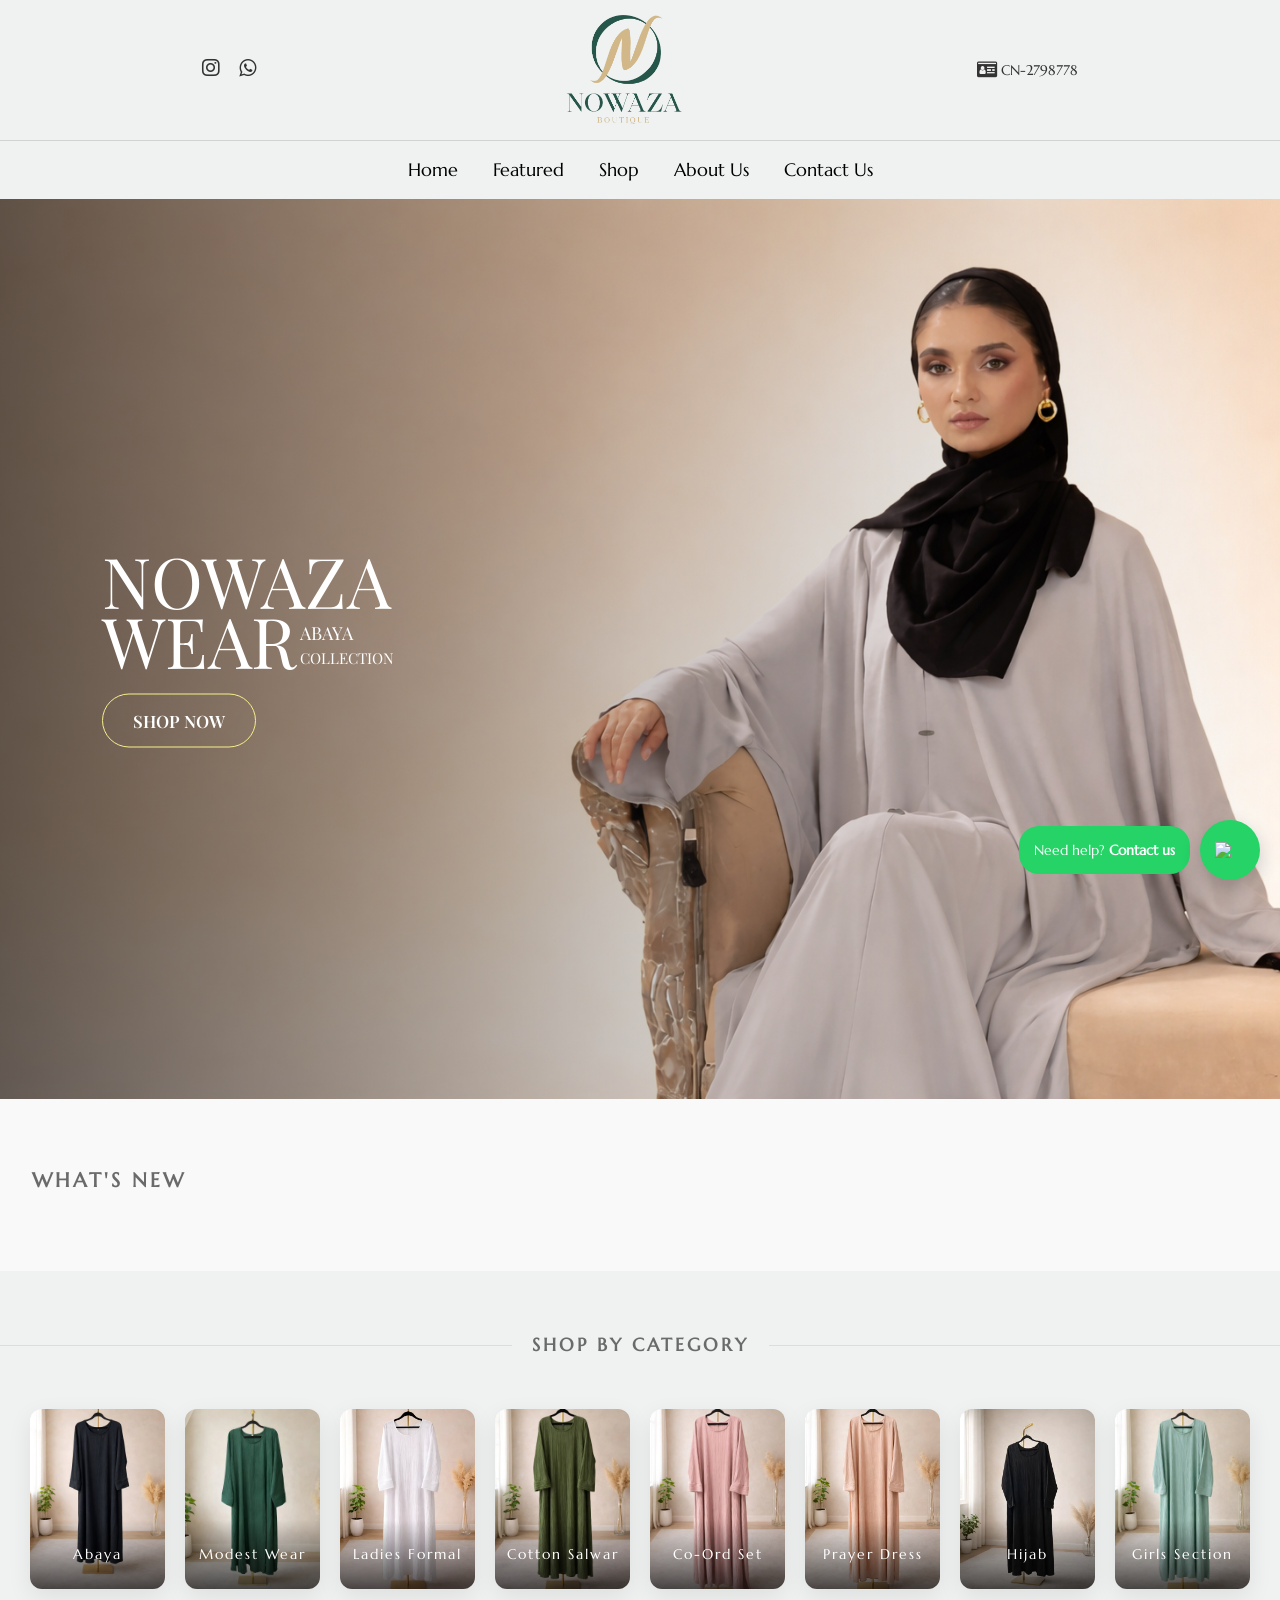
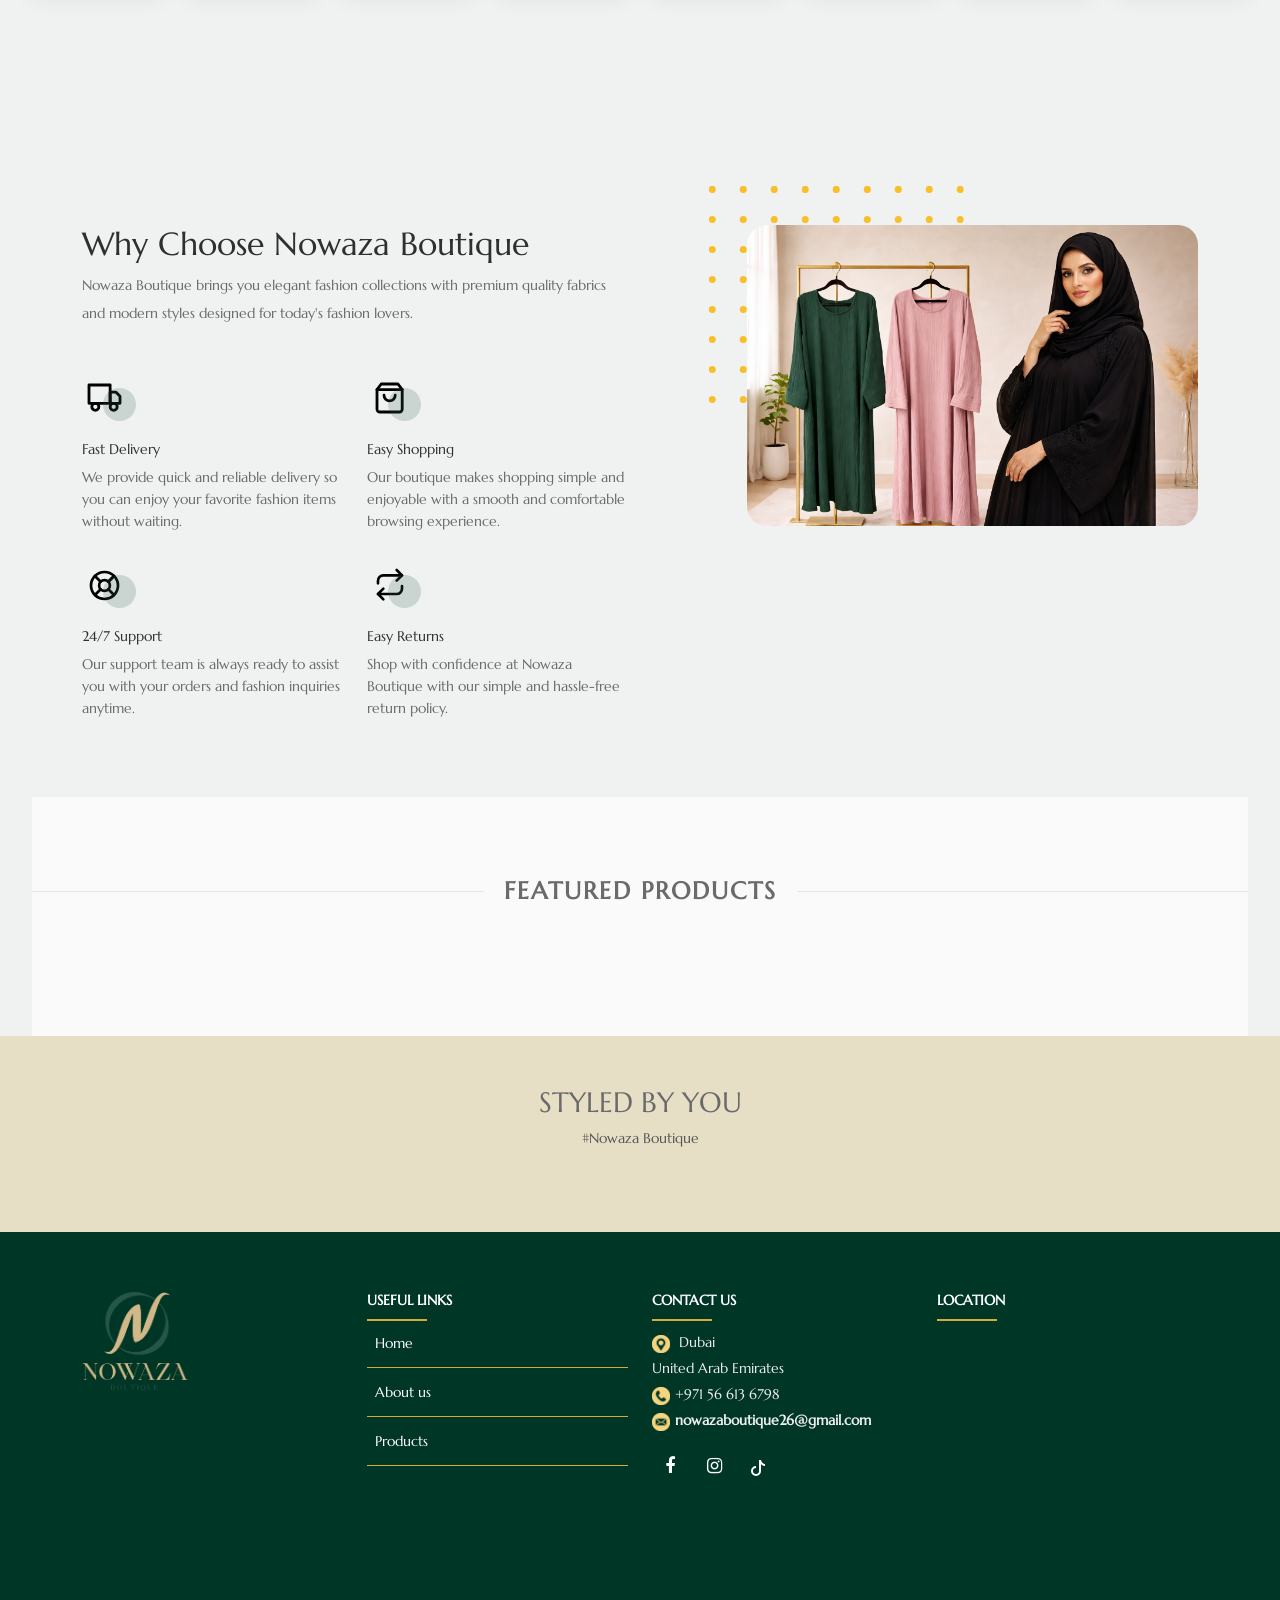
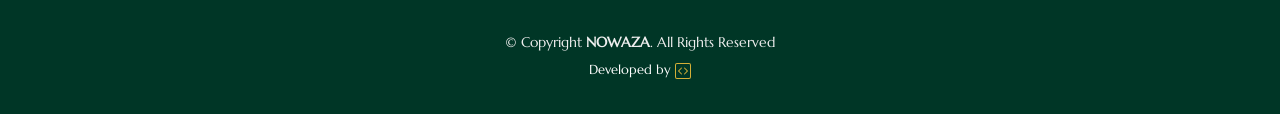
==== commit 7bb07b20: "yes" ====
--- a/index.html
+++ b/index.html
@@ -44,7 +44,7 @@
 
             <div class="header-icons" style="gap: 3px;">
 
-                <i class="fa fa-id-card"></i> <span style="font-size: 14px;">123-456-78</span>
+                <i class="fa fa-id-card"></i> <span style="font-size: 14px;">CN-2798778</span>
 
             </div>
 
